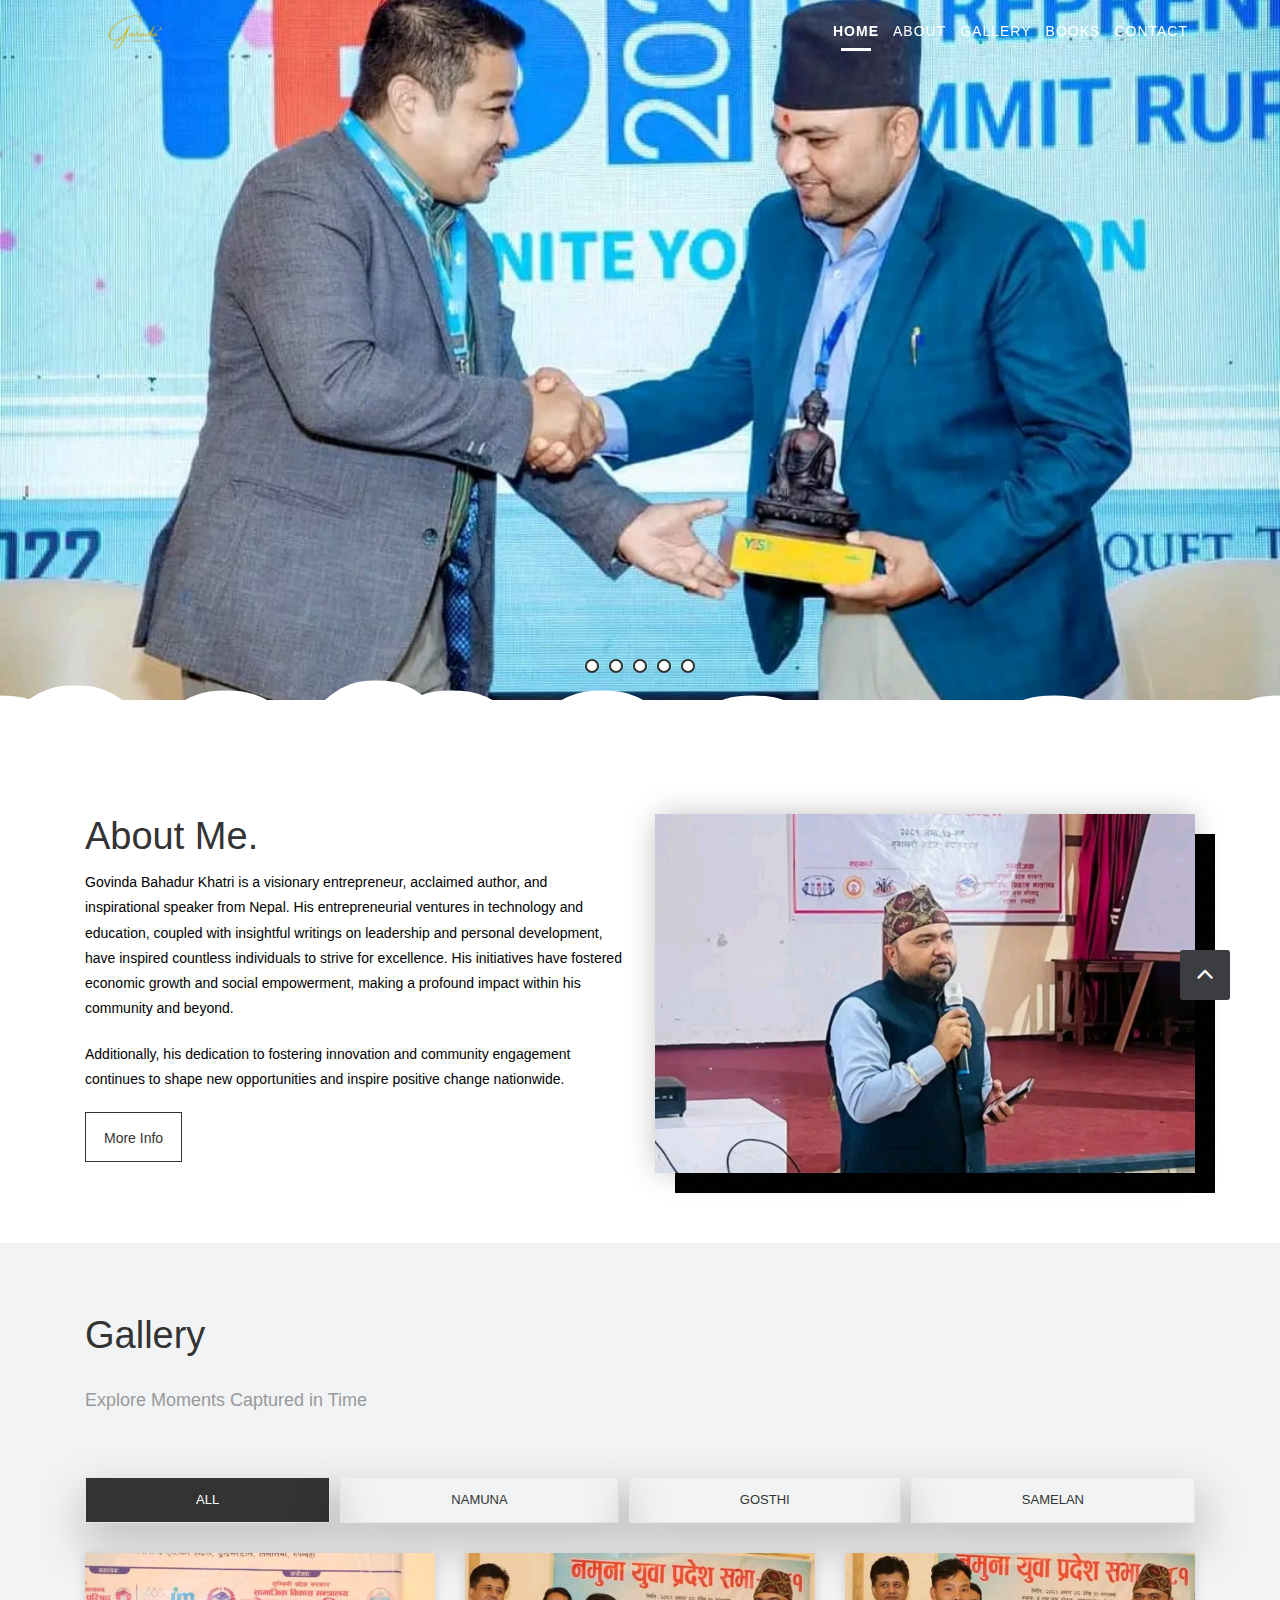
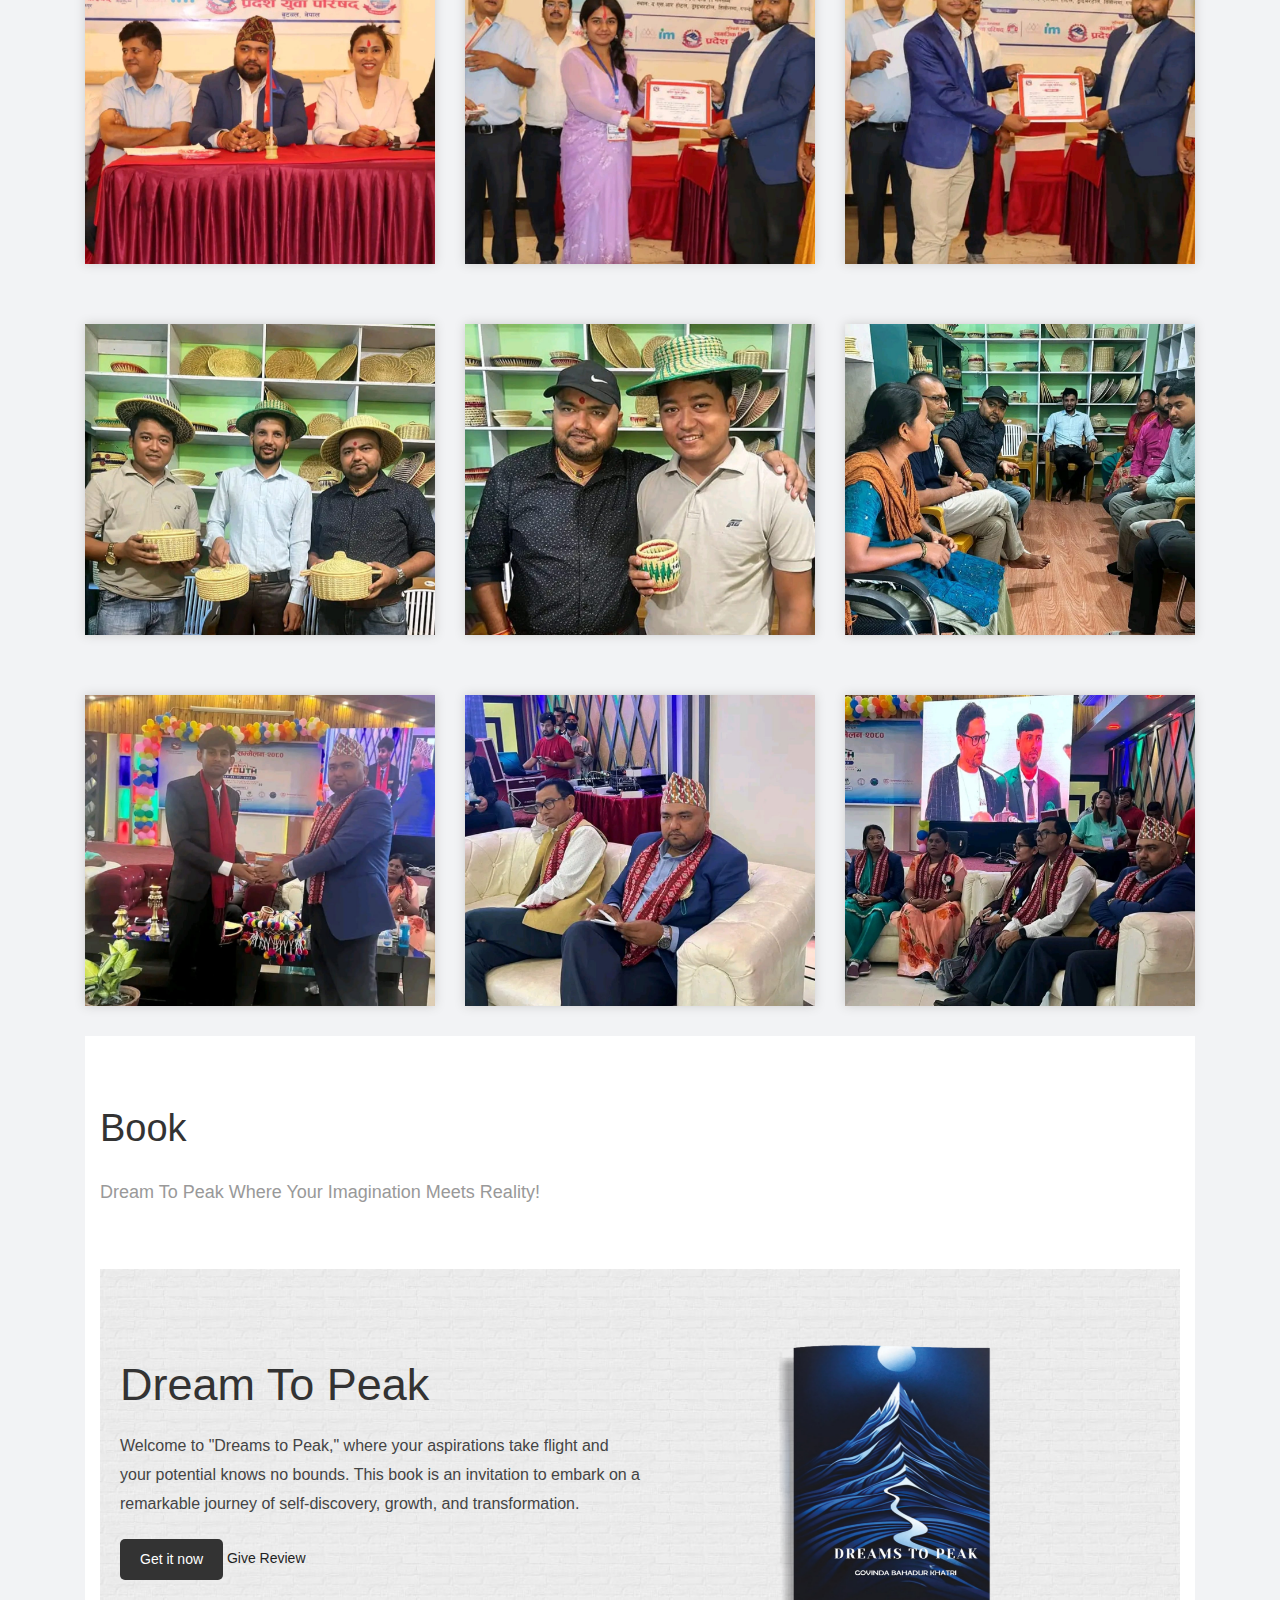
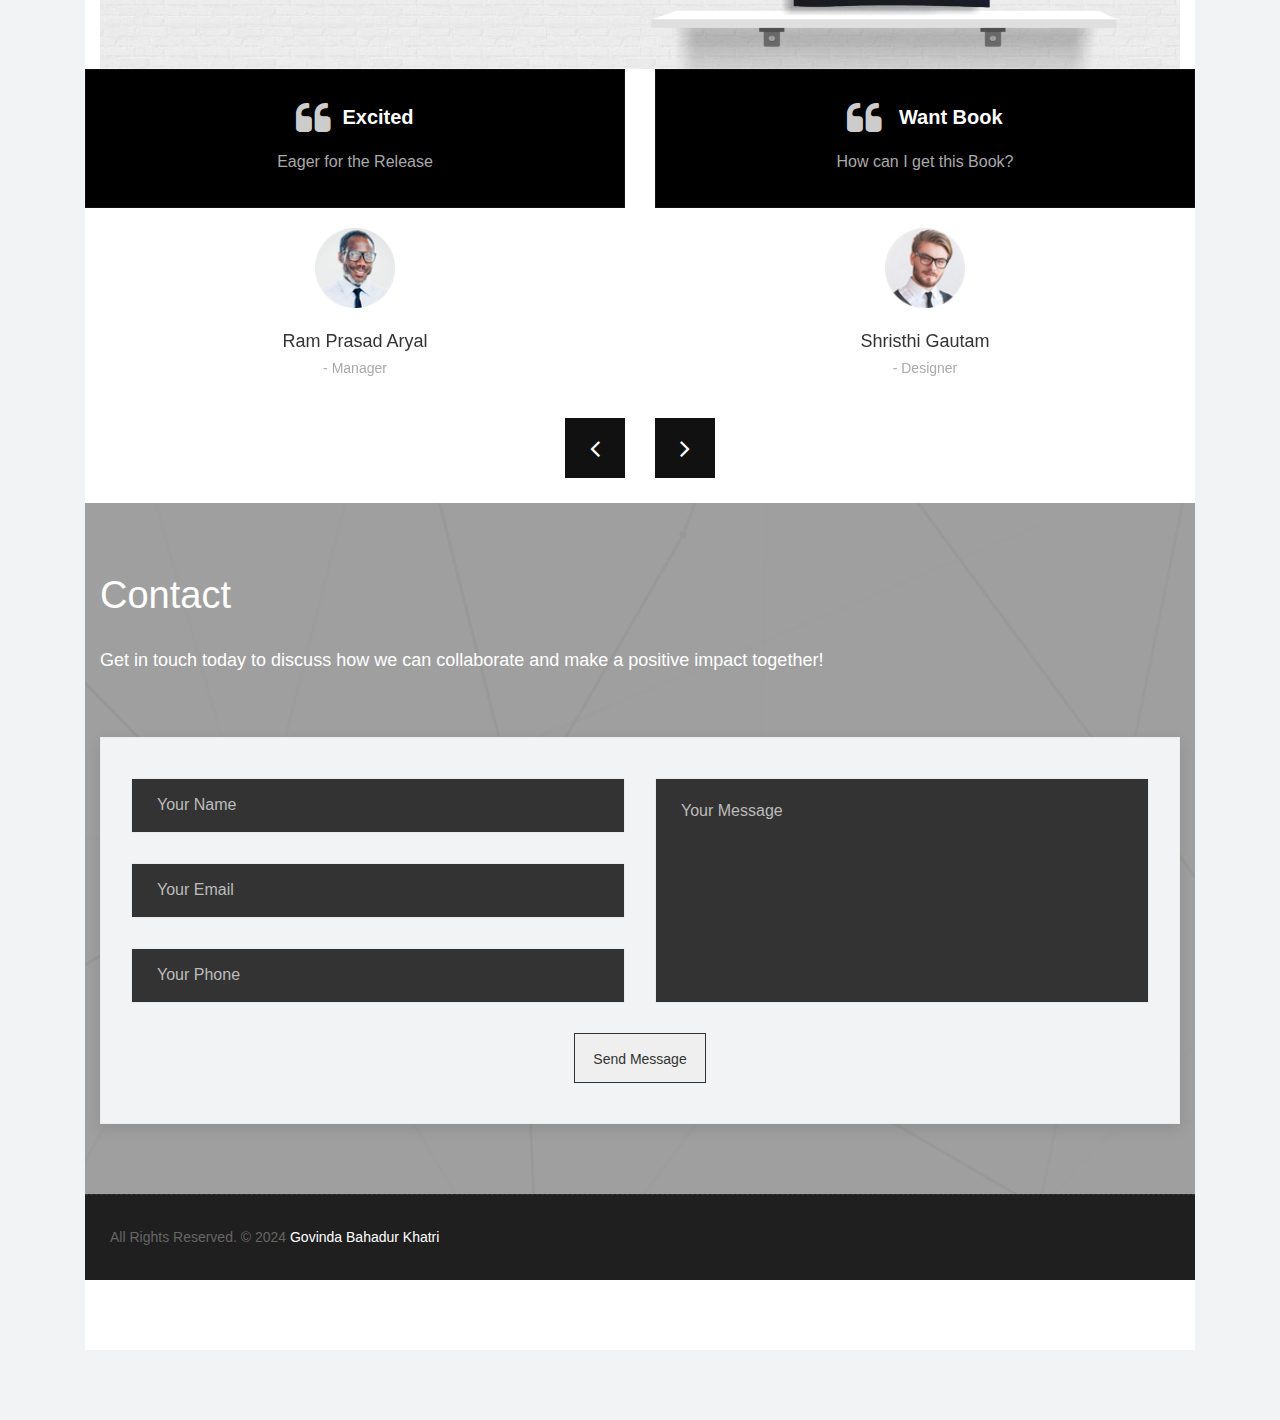
==== index.html @ 16c44d6a "." ====
<!DOCTYPE html>
<html lang="en">

    <!-- Basic -->
    <meta charset="utf-8">
    <meta http-equiv="X-UA-Compatible" content="IE=edge">   
   
    <!-- Mobile Metas -->
    <meta name="viewport" content="width=device-width, minimum-scale=1.0, maximum-scale=1.0, user-scalable=no">
 
     <!-- Site Metas -->
    <title>Govinda Bahadur Khatri</title>  
    <meta name="author" content="Govinda Bahadur Khatri">
<meta name="description" content="Govinda Bahadur Khatri is a visionary entrepreneur, acclaimed author, and inspirational speaker from Nepal. His entrepreneurial ventures and insightful writings on leadership and personal development have inspired countless individuals to strive for excellence and fostered economic growth and social empowerment in his community.">
<meta name="keywords" content="Govinda Bahadur Khatri, entrepreneur, author, speaker, Nepal, leadership, personal development">

    <!-- Site Icons -->
    <link rel="shortcut icon" href="images/favicon.png" type="image/x-icon" />
    <link rel="apple-touch-icon" href="images/apple-touch-icon.png">

    <!-- Bootstrap CSS -->
    <link rel="stylesheet" href="css/bootstrap.min.css">
    <!-- Site CSS -->
    <link rel="stylesheet" href="style.css">
    <!-- Responsive CSS -->
    <link rel="stylesheet" href="css/responsive.css">
    <!-- Custom CSS -->
    <link rel="stylesheet" href="css/custom.css">
	<script src="js/modernizr.js"></script> 

    <!--[if lt IE 9]>
      <script src="https://oss.maxcdn.com/libs/html5shiv/3.7.0/html5shiv.js"></script>
      <script src="https://oss.maxcdn.com/libs/respond.js/1.4.2/respond.min.js"></script>
    <![endif]-->

</head>
<body id="page-top" class="politics_version">

    <!-- LOADER -->
    <div id="preloader">
        <div id="main-ld">
			<div id="loader"></div>  
		</div>
    </div><!-- end loader -->
    <!-- END LOADER -->
	
    <!-- Navigation -->
    <nav class="navbar navbar-expand-lg navbar-dark fixed-top" id="mainNav">
      <div class="container">
        <a class="navbar-brand js-scroll-trigger" href="#page-top">
			<img class="img-fluid" src="images/logo.png" alt="" />
		</a>
        <button class="navbar-toggler navbar-toggler-right" type="button" data-toggle="collapse" data-target="#navbarResponsive" aria-controls="navbarResponsive" aria-expanded="false" aria-label="Toggle navigation">
          Menu
          <i class="fa fa-bars"></i>
        </button>
        <div class="collapse navbar-collapse" id="navbarResponsive">
          <ul class="navbar-nav text-uppercase ml-auto">
            <li class="nav-item">
              <a class="nav-link js-scroll-trigger active" href="#home">Home</a>
            </li>
            <li class="nav-item">
              <a class="nav-link js-scroll-trigger" href="#about">About</a>
            </li>
            <li class="nav-item">
              <a class="nav-link js-scroll-trigger" href="#portfolio">Gallery</a>
            </li>
            <li class="nav-item">
              <a class="nav-link js-scroll-trigger" href="#testimonials">Books</a>
            </li>
	<li class="nav-item">
              <a class="nav-link js-scroll-trigger" href="#contact">Contact</a>
            </li>
          </ul>
        </div>
      </div>
    </nav>
	
	<section id="home" 
<div class="slider slider-1">
        <div class="slides slides-1">
            <input type="radio" name="radio-btn-1" id="radio1" checked>
            <input type="radio" name="radio-btn-1" id="radio2">
            <input type="radio" name="radio-btn-1" id="radio3">
            <input type="radio" name="radio-btn-1" id="radio4">
            <input type="radio" name="radio-btn-1" id="radio5">
            
            <div class="slide slide-1">
                <img src="1.jpg" alt="Image 1" width="1904" height="700">
            </div>
            <div class="slide slide-2">
                <img src="2.jpg" alt="Image 2" width="1904" height="700">
            </div>
            <div class="slide slide-3">
                <img src="3.jpg" alt="Image 3" width="1904" height="700">
            </div>
            <div class="slide slide-4">
                <img src="4.jpg" alt="Image 4" width="1904" height="700">
            </div>
            <div class="slide slide-5">
                <img src="5.jpg" alt="Image 5" width="1904" height="700">
            </div>
        </div>

        <div class="navigation-manual navigation-1">
            <label for="radio1" class="manual-btn btn-1"></label>
            <label for="radio2" class="manual-btn btn-2"></label>
            <label for="radio3" class="manual-btn btn-3"></label>
            <label for="radio4" class="manual-btn btn-4"></label>
            <label for="radio5" class="manual-btn btn-5"></label>
        </div>
    </div>

	</section>

	<svg id="clouds" class="hidden-xs" xmlns="http://www.w3.org/2000/svg" version="1.1" width="100%" height="100" viewBox="0 0 85 100" preserveAspectRatio="none">
        <path d="M-5 100 Q 0 20 5 100 Z
            M0 100 Q 5 0 10 100
            M5 100 Q 10 30 15 100
            M10 100 Q 15 10 20 100
            M15 100 Q 20 30 25 100
            M20 100 Q 25 -10 30 100
            M25 100 Q 30 10 35 100
            M30 100 Q 35 30 40 100
            M35 100 Q 40 10 45 100
            M40 100 Q 45 50 50 100
            M45 100 Q 50 20 55 100
            M50 100 Q 55 40 60 100
            M55 100 Q 60 60 65 100
            M60 100 Q 65 50 70 100
            M65 100 Q 70 20 75 100
            M70 100 Q 75 45 80 100
            M75 100 Q 80 30 85 100
            M80 100 Q 85 20 90 100
            M85 100 Q 90 50 95 100
            M90 100 Q 95 25 100 100
            M95 100 Q 100 15 105 100 Z">
        </path>
    </svg>

    <div id="about" class="section wb">
        <div class="container">
            <div class="row">
                <div class="col-md-6">
                    <div class="message-box">                        
                        <h2>About Me.</h2>
                        <p> Govinda Bahadur Khatri is a visionary entrepreneur, acclaimed author, and inspirational speaker from Nepal. His entrepreneurial ventures in technology and education, coupled with insightful writings on leadership and personal development, have inspired countless individuals to strive for excellence. His initiatives have fostered economic growth and social empowerment, making a profound impact within his community and beyond.
 </p>
						<p>Additionally, his dedication to fostering innovation and community engagement continues to shape new opportunities and inspire positive change nationwide.</p>

                        <a href="#" class="sim-btn btn-hover-new" data-text="More Info"><span>More Info</span></a>
                    </div><!-- end messagebox -->
                </div><!-- end col -->

                <div class="col-md-6">
                    <div class="right-box-pro wow fadeIn">
                        <img src="uploads/about_04.jpg" alt="" class="img-fluid img-rounded">
                    </div><!-- end media -->
                </div><!-- end col -->
            </div><!-- end row -->
        </div><!-- end container -->
    </div><!-- end section -->

	
  	
	<div id="portfolio" class="section lb">
		<div class="container">
			<div class="section-title text-left">
                <h3>Gallery</h3>
                <p>Explore Moments Captured in Time</p>
            </div><!-- end title -->
			
			<div class="gallery-menu row">
    <div class="col-md-12">
        <div class="button-group filter-button-group text-left">
    <button class="active" data-filter="*">All</button>
    <button data-filter=".gal_a">Namuna</button>
    <button data-filter=".gal_b">Gosthi</button>
    <button data-filter=".gal_c">Samelan</button>
</div>

    </div>
</div>

<div class="gallery-list row">
    <!-- Web Development Category -->
    <div class="col-md-4 col-sm-6 gallery-grid gal_a">
        <div class="gallery-single fix">
            <img src="uploads/gallery_img-01.jpg" class="img-fluid" alt="Image 1">
            <div class="img-overlay">
                <a href="uploads/gallery_img-01.jpg" data-rel="prettyPhoto[gal]" class="hoverbutton global-radius"><i class="fa fa-picture-o"></i></a>
            </div>
        </div>
    </div>
    <div class="col-md-4 col-sm-6 gallery-grid gal_a">
        <div class="gallery-single fix">
            <img src="uploads/gallery_img-02.jpg" class="img-fluid" alt="Image 2">
            <div class="img-overlay">
                <a href="uploads/gallery_img-02.jpg" data-rel="prettyPhoto[gal]" class="hoverbutton global-radius"><i class="fa fa-picture-o"></i></a>
            </div>
        </div>
    </div>
    <div class="col-md-4 col-sm-6 gallery-grid gal_a">
        <div class="gallery-single fix">
            <img src="uploads/gallery_img-03.jpg" class="img-fluid" alt="Image 3">
            <div class="img-overlay">
                <a href="uploads/gallery_img-03.jpg" data-rel="prettyPhoto[gal]" class="hoverbutton global-radius"><i class="fa fa-picture-o"></i></a>
            </div>
        </div>
    </div>

    <!-- Creative Design Category -->
    <div class="col-md-4 col-sm-6 gallery-grid gal_b">
        <div class="gallery-single fix">
            <img src="uploads/gallery_img-04.jpg" class="img-fluid" alt="Image 4">
            <div class="img-overlay">
                <a href="uploads/gallery_img-04.jpg" data-rel="prettyPhoto[gal]" class="hoverbutton global-radius"><i class="fa fa-picture-o"></i></a>
            </div>
        </div>
    </div>
    <div class="col-md-4 col-sm-6 gallery-grid gal_b">
        <div class="gallery-single fix">
            <img src="uploads/gallery_img-05.jpg" class="img-fluid" alt="Image 5">
            <div class="img-overlay">
                <a href="uploads/gallery_img-05.jpg" data-rel="prettyPhoto[gal]" class="hoverbutton global-radius"><i class="fa fa-picture-o"></i></a>
            </div>
        </div>
    </div>
    <div class="col-md-4 col-sm-6 gallery-grid gal_b">
        <div class="gallery-single fix">
            <img src="uploads/gallery_img-06.jpg" class="img-fluid" alt="Image 6">
            <div class="img-overlay">
                <a href="uploads/gallery_img-06.jpg" data-rel="prettyPhoto[gal]" class="hoverbutton global-radius"><i class="fa fa-picture-o"></i></a>
            </div>
        </div>
    </div>

    <!-- Graphic Design Category -->
    <div class="col-md-4 col-sm-6 gallery-grid gal_c">
        <div class="gallery-single fix">
            <img src="uploads/gallery_img-07.jpg" class="img-fluid" alt="Image 7">
            <div class="img-overlay">
                <a href="uploads/gallery_img-07.jpg" data-rel="prettyPhoto[gal]" class="hoverbutton global-radius"><i class="fa fa-picture-o"></i></a>
            </div>
        </div>
    </div>
    <div class="col-md-4 col-sm-6 gallery-grid gal_c">
        <div class="gallery-single fix">
            <img src="uploads/gallery_img-08.jpg" class="img-fluid" alt="Image 8">
            <div class="img-overlay">
                <a href="uploads/gallery_img-08.jpg" data-rel="prettyPhoto[gal]" class="hoverbutton global-radius"><i class="fa fa-picture-o"></i></a>
            </div>
        </div>
    </div>
    <div class="col-md-4 col-sm-6 gallery-grid gal_c">
        <div class="gallery-single fix">
            <img src="uploads/gallery_img-09.jpg" class="img-fluid" alt="Image 9">
            <div class="img-overlay">
                <a href="uploads/gallery_img-09.jpg" data-rel="prettyPhoto[gal]" class="hoverbutton global-radius"><i class="fa fa-picture-o"></i></a>
            </div>
        </div>
    </div>
</div>

	
	 <div id="testimonials" class="section wb">
    <div class="container">
        <div class="section-title text-left">
            <h3>Book</h3>
            <p>Dream To Peak Where Your Imagination Meets Reality! </p>
        </div><!-- end title -->
        <div class="book-container">
            <div class="book-details">
                <h3 class="book-title">Dream To Peak</h3>
                <p class="book-subtitle">Welcome to "Dreams to Peak," where your aspirations take flight and your potential knows no bounds. This book is an invitation to embark on a remarkable journey of self-discovery, growth, and transformation.</p>
                <a href="#" class="btn btn-primary">Get it now</a>
                <a href="#" class="review">Give Review </a>
            </div>

           <a href="#" class="book">
                <img class="book-image" src="book.png" alt="">
            </a>
        </div>
    </div>

<div class="row">
    <div class="col-md-12 col-sm-12">
        <div class="testi-carousel owl-carousel owl-theme">
            <div class="testimonial clearfix">
                <div class="desc">
                    <h3><i class="fa fa-quote-left"></i>Excited</h3>
                    <p class="lead">Eager for the Release</p>
                </div>
                <div class="testi-meta">
                    <img src="uploads/t1.png" alt="" class="img-fluid alignleft">
                    <h4>Ram Prasad Aryal <small>- Manager </small></h4>
                </div>
            </div>

            <div class="testimonial clearfix">
                <div class="desc">
                    <h3><i class="fa fa-quote-left"></i> Want Book</h3>
                    <p class="lead">How can I get this Book?</p>
                </div>
                <div class="testi-meta">
                    <img src="uploads/t2.png" alt="" class="img-fluid alignleft">
                    <h4>Shristhi Gautam <small>- Designer</small></h4>
                </div>
            </div>

            <div class="testimonial clearfix">
                <div class="desc">
                    <h3><i class="fa fa-quote-left"></i>Publish Date</h3>
                    <p class="lead">When will this book be published,Sir? </p>
                </div>
                <div class="testi-meta">
                    <img src="uploads/t3.png" alt="" class="img-fluid alignleft">
                    <h4>Dr. Harilal Bhandari <small></small></h4>
                </div>
            </div>

            <div class="testimonial clearfix">
                <div class="desc">
                    <h3><i class="fa fa-quote-left"></i> Excited to Read</h3>
                    <p class="lead">Waiting for release.</p>
                </div>
                <div class="testi-meta">
                    <img src="uploads/t4.png" alt="" class="img-fluid alignleft">
                    <h4>Dr Krishna Pandey <small>- </small></h4>
                </div>
            </div>

            <div class="testimonial clearfix">
                <div class="desc">
                    <h3><i class="fa fa-quote-left"></i> Seems Special</h3>
                    <p class="lead">Book seems to be different.</p>
                </div>
                <div class="testi-meta">
                    <img src="uploads/t5.png" alt="" class="img-fluid alignleft">
                    <h4>Satish Gupta <small>- Designer</small></h4>
                </div>
            </div>

            <div class="testimonial clearfix">
                <div class="desc">
                    <h3><i class="fa fa-quote-left"></i> Eager</h3>
                    <p class="lead">Waiting.</p>
                </div>
                <div class="testi-meta">
                    <img src="uploads/t6.png" alt="" class="img-fluid alignleft">
                    <h4>Barsha Regmi <small></small></h4>
                </div>
            </div>
        </div>
    </div>
</div>

	


    <div id="contact" class="section db">
        <div class="container">
            <div class="section-title text-left">
                <h3>Contact</h3>
                <p>Get in touch today to discuss how we can collaborate and make a positive impact together!</p>
            </div><!-- end title -->

            <div class="row">
                <div class="col-md-12">
                    <div class="contact_form">
                        <div id="message"></div>
                        <form id="contactForm" name="sentMessage" novalidate="novalidate">
							<div class="row">
								<div class="col-md-6">
									<div class="form-group">
										<input class="form-control" id="name" type="text" placeholder="Your Name" required="required" data-validation-required-message="Please enter your name.">
										<p class="help-block text-danger"></p>
									</div>
									<div class="form-group">
										<input class="form-control" id="email" type="email" placeholder="Your Email" required="required" data-validation-required-message="Please enter your email address.">
										<p class="help-block text-danger"></p>
									</div>
									<div class="form-group">
										<input class="form-control" id="phone" type="tel" placeholder="Your Phone" required="required" data-validation-required-message="Please enter your phone number.">
										<p class="help-block text-danger"></p>
									</div>
								</div>
								<div class="col-md-6">
									<div class="form-group">
										<textarea class="form-control" id="message" placeholder="Your Message" required="required" data-validation-required-message="Please enter a message."></textarea>
										<p class="help-block text-danger"></p>
									</div>
								</div>
								<div class="clearfix"></div>
								<div class="col-lg-12 text-center">
									<div id="success"></div>
									<button id="sendMessageButton" class="sim-btn btn-hover-new" data-text="Send Message" type="submit">Send Message</button>
								</div>
							</div>
						</form>
                    </div>
                </div><!-- end col -->
            </div><!-- end row -->
        </div><!-- end container -->
    </div><!-- end section -->

    <div class="copyrights">
        <div class="container">
            <div class="footer-distributed">
                <div class="footer-left">
                                        <p class="footer-company-name">All Rights Reserved. &copy; 2024 <a href="www.govindabahadurkhatri.com.np">Govinda Bahadur Khatri</a>  
					</p>
                </div>
            </div>
        </div><!-- end container -->
    </div><!-- end copyrights -->

    <a href="#" id="scroll-to-top" class="dmtop global-radius"><i class="fa fa-angle-up"></i></a>

    <!-- ALL JS FILES -->
    <script src="js/all.js"></script>
	<!-- Camera Slider -->
	<script src="js/jquery.mobile.customized.min.js"></script>
	<script src="js/jquery.easing.1.3.js"></script> 
	<script src="js/parallaxie.js"></script>
	<script src="js/headline.js"></script>
        <script src="js/script.js"></script>
	<!-- Contact form JavaScript -->
    <script src="js/jqBootstrapValidation.js"></script>
    <script src="js/contact_me.js"></script>
    <!-- ALL PLUGINS -->
    <script src="js/custom.js"></script>
    <script src="js/jquery.vide.js"></script>

</body>
</html>
---- style.css ----
/*------------------------------------------------------------------
    Version: 1.0
-------------------------------------------------------------------*/

/*------------------------------------------------------------------
    IMPORT FONTS
-------------------------------------------------------------------*/

@import url('https://fonts.googleapis.com/css?family=Roboto+Mono:300,400,500,700');

/*------------------------------------------------------------------
    IMPORT FILES
-------------------------------------------------------------------*/

@import url(css/animate.css);
@import url(css/camera.css);
@import url(css/flaticon.css);
@import url(css/prettyPhoto.css);
@import url(css/owl.carousel.css);
@import url(css/font-awesome.min.css);

/*------------------------------------------------------------------
    SKELETON
-------------------------------------------------------------------*/

body {
    color: #999999;
    font-size: 14px;
    font-family: 'Roboto Mono', monospace;
    line-height: 1.80857;
}

* {
    margin: 0;
    padding: 0;
    box-sizing: border-box;
}

html, body {
    height: 100%;
    margin: 0;
    padding: 0;
    font-family: 'Roboto Mono', monospace;
    color: #999999;
    font-size: 14px;
    line-height: 1.80857;
}

a {
    color: #1f1f1f;
    text-decoration: none !important;
    outline: none !important;
    transition: all .3s ease-in-out;
}

h1, h2, h3, h4, h5, h6 {
    letter-spacing: 0;
    font-weight: normal;
    padding: 0 0 10px 0;
    color: #333333;
    margin: 0;
    line-height: 120% !important;
}

h1 { font-size: 24px; }
h2 { font-size: 22px; }
h3 { font-size: 18px; }
h4 { font-size: 16px; }
h5 { font-size: 14px; }
h6 { font-size: 13px; }

.btn-custom {
    margin-top: 20px;
    background-color: transparent !important;
    border: 2px solid #ddd;
    padding: 12px 40px;
    font-size: 16px;
}

.lead {
    font-size: 18px;
    line-height: 30px;
    color: #767676;
    margin: 0;
    padding: 0;
}

/* HEADER */

.navbar-dark{
	
}

.navbar-dark .navbar-nav .nav-link{
	color: #ffffff;
	letter-spacing: 1px;
	font-size: 14px;
	position: relative;
}
.navbar-dark .navbar-nav .nav-link:hover{
	color: #ffffff;
}
.navbar-dark .navbar-nav .nav-link.active{
	font-weight: 600;
}
.navbar-dark .navbar-nav .nav-link::after {
    content: '';
    width: 0;
    height: 3px;
    background: #ffffff;
    position: absolute;
    bottom: 0;
    left: 0;
	right: 0;
	text-align: center;
	margin: 0 auto;
    border-radius: 0px;
    -webkit-transition: all .5s;
    transition: all .5s;
    z-index: -1;
}
.navbar-dark .navbar-nav .nav-link.active::after {
	width: 50%;
}
.navbar-brand img {
    height: 40px;
    align: left;
}



/* SECTIONS */

.cd-headline.clip span {
    display: inline-block;
    padding: .2em 0;
    color: #ffffff;
    font-size: 30px;
}

.cd-headline.clip span b {
    text-transform: uppercase;
}

.cd-headline.clip .cd-words-wrapper {
    overflow: hidden;
    vertical-align: top;
}

.cd-headline.clip .cd-words-wrapper::after {
    content: '';
    position: absolute;
    top: 0;
    right: 0;
    width: 2px;
    height: 100%;
    background-color: #aebcb9;
}

.cd-headline.clip b {
    opacity: 0;
}

.cd-headline.clip b.is-visible {
    opacity: 1;
}

#mainNav.navbar-shrink {
    padding-top: 10px;
    padding-bottom: 10px;
    background-color: #333333;
}

#clouds {
    margin-top: -5%;
    position: relative;
    z-index: 1;
}

#clouds path {
    fill: #ffffff;
    bottom: -10px;
    overflow: hidden;
    stroke: #ffffff;
}

.section {
    display: block;
    position: relative;
    overflow: hidden;
    padding: 70px 0;
}

.noover {
    overflow: visible;
}

.noover .btn-dark {
    border: 0 !important;
}

.nopad {
    padding: 0;
}

.nopadtop {
    padding-top: 0;
}

.section.wb {
    background-color: #ffffff;
}

.section.lb {
    background-color: #f2f3f5;
}

.section.db {
    background-color: #111111;
}

.section.color1 {
    background-color: #448AFF;
}

.first-section {
    display: block;
    position: relative;
    overflow: hidden;
    padding: 16em 0 13em;
}

.first-section h2 {
    color: #ffffff;
    font-size: 68px;
    font-weight: 300;
    text-transform: capitalize;
    display: block;
    margin: 0;
    padding: 0 0 30px;
    position: relative;
}

.first-section .lead {
    font-size: 21px;
    font-weight: 300;
    padding: 0 0 40px;
    margin: 0;
    line-height: inherit;
    color: #ffffff;
}

.macbookright {
    width: 980px;
    position: absolute;
    right: -15%;
    bottom: -6%;
}

.section-title {
    display: block;
    position: relative;
    margin-bottom: 60px;
}

.section-title p {
    color: #999;
    font-weight: 400;
    font-size: 18px;
    line-height: 33px;
    margin: 0;
}

.section-title h3 {
    font-size: 38px;
    font-weight: 500;
    line-height: 62px;
    margin: 0 0 25px;
    padding: 0;
    text-transform: none;
}

.section.colorsection p,
.section.colorsection h3,
.section.db h3 {
    color: #ffffff;
}



.btn-hover-new{
	color: #333333;
	-webkit-transition: all 0.5s;
	-moz-transition: all 0.5s;
	-o-transition: all 0.5s;
	transition: all 0.5s;
	position: relative;
	border: 1px solid #333333;
	overflow: hidden;
	padding: 0px 18px;
	display: inline-block;
}

.sim-btn{
	line-height: 50px;
	height: 50px;
	text-align: center;
	margin-right: auto;
	margin-left: auto;
	margin-top: 0px;
	cursor: pointer;
}

.btn-hover-new::after {
    content: attr(data-text);
    position: absolute;
    width: 100%;
    height: 100%;
    top: 0;
    left: 0;
    opacity: 0;
    -webkit-transform: translate(-30%, 0);
    transform: translate(-30%, 0);
    -webkit-transition: all 0.3s;
    -moz-transition: all 0.3s;
    -o-transition: all 0.3s;
    transition: all 0.3s;
}

.btn-hover-new span {
    -webkit-transition: all 0.3s;
    -moz-transition: all 0.3s;
    -o-transition: all 0.3s;
    transition: all 0.3s;
}

.btn-hover-new:hover{
	color: #ffffff;
	background-color: #333333;
}
.btn-hover-new:hover > span {
    opacity: 0;
    -webkit-transform: translate(0px,40px);
    transform: translate(0px,40px);
}
.btn-hover-new:hover::after {
    opacity: 1;
    -webkit-transform: translate(0, 0);
    transform: translate(0, 0);
}




.right-box-pro{
	position: relative;
	-webkit-box-shadow: 0px 0px 30px -4px rgba(0, 0, 0, 0.3);
	box-shadow: 0px 0px 30px -4px rgba(0, 0, 0, 0.3);
}
.right-box-pro img{
	position: relative;
	z-index: 2;
}
.right-box-pro::before {
    content: "";
    background: url(images/country-quilt-dark.png);
    width: 100%;
    height: 100%;
    position: absolute;
    bottom: -20px;
    right: -20px;
    z-index: 0;
}






/*------------------------------------------------------------------
    PORTFOLIO
-------------------------------------------------------------------*/

.item-h2,
.item-h1 {
    height: 100% !important;
    height: auto !important;
}

.isotope-item {
    z-index: 2;
    padding: 0;
}

.isotope-hidden.isotope-item {
    pointer-events: none;
    z-index: 1;
}

.isotope,
.isotope .isotope-item {
    
    -webkit-transition-duration: 0.8s;
    -moz-transition-duration: 0.8s;
    transition-duration: 0.8s;
}

.isotope {
    -webkit-transition-property: height, width;
    -moz-transition-property: height, width;
    transition-property: height, width;
}

.isotope .isotope-item {
    -webkit-transition-property: -webkit-transform, opacity;
    -moz-transition-property: -moz-transform, opacity;
    transition-property: transform, opacity;
}

.portfolio-filter ul {
    padding: 0;
    z-index: 2;
    display: block;
    position: relative;
    margin: 0;
}

.portfolio-filter ul li {
    border-radius: 0;
    display: inline-block;
    margin: 0 5px 0 0;
    text-decoration: none;
    text-transform: uppercase;
    vertical-align: middle;
}

.portfolio-filter ul li:last-child:after {
    content: "";
}

.portfolio-filter ul li .btn-dark {
    box-shadow: none;
    background-color: transparent;
    border: 1px solid #e6e7e6 !important;
    color: #1f1f1f;
    font-weight: 400;
    font-size: 13px;
    padding: 10px 30px;
}

.da-thumbs {
    list-style: none;
    position: relative;
    padding: 0;
}

.da-thumbs .pitem {
    margin: 0;
    padding: 15px;
    position: relative;
}

.da-thumbs .pitem a,
.da-thumbs .pitem a img {
    display: block;
    position: relative;
}

.da-thumbs .pitem a {
    overflow: hidden;
}

.da-thumbs .pitem a div {
    position: absolute;
    background-color: rgba(0, 0, 0, 0.8);
    width: 100%;
    height: 100%;
}

.da-thumbs .pitem a div h3 {
    display: block;
    color: #ffffff;
    font-size: 20px;
    padding: 30px 15px;
    text-transform: capitalize;
    font-weight: normal;
}

.da-thumbs .pitem a div h3 small {
    display: block;
    color: #ffffff;
    margin-top: 5px;
    font-size: 13px;
    font-weight: 300;
}

.da-thumbs .pitem a div i {
    background-color: #1f1f1f;
    position: absolute;
    color: #ffffff !important;
    bottom: 0;
    font-size: 15px;
    z-index: 12;
    right: 0;
    width: 40px;
    height: 40px;
    line-height: 40px;
    text-align: center;
}


/*------------------------------------------------------------------
    TESTIMONIALS
-------------------------------------------------------------------*/

.logos img {
    margin: auto;
    display: block;
    text-align: center;
    width: 100%;
    opacity: 0.3;
}

.logos img:hover {
    opacity: 0.5;
}

.desc h3 i {
    color: #cccccc;
    font-size: 37px;
    vertical-align: middle;
    margin-right: 12px;
}

.desc {
    padding: 30px;
    position: relative;
    background: #000;
    border: 1px solid #111111;
}

.testi-meta {
    display: block;
    margin-top: 20px;
}

.testimonial h4 {
    font-size: 18px;
    color: #333333;
    padding: 13px 0 0;
}

.testimonial img {
    max-width: 55px;
}

.testimonial small {
    margin-top: 7px;
    font-size: 16px;
    display: block;
}

.testimonial {
    background-color: transparent;
}

.testimonial h3 {
    padding: 0 0 10px;
    font-size: 20px;
    font-weight: 600;
	color: #ffffff;
}

.testimonial small,
.testimonial .lead {
    background-color: transparent;
    color: #aaa;
    display: block;
    font-size: 16px;
    font-style: normal;
    line-height: 30px;
    margin: 0;
    padding: 0;
    position: relative;
}

.testimonial p:after {
    display: none;
}
.testi-carousel .testimonial {
    text-align: center;
    margin-bottom: 30px;
}

.testi-carousel .testi-meta {
    display: flex;
    flex-direction: column;
    align-items: center;
    justify-content: center;
    margin-top: 20px;
}

.testi-carousel .testi-meta img {
    max-width: 80px;
    margin-bottom: 10px;
}

.testi-carousel .testi-meta h4 {
    font-size: 18px;
    margin-bottom: 5px;
}

.testi-carousel .testi-meta small {
    font-size: 14px;
    display: block;
}


/*------------------------------------------------------------------
    ICON BOXES
-------------------------------------------------------------------*/

.icon-wrapper {
    position: relative;
    cursor: pointer;
    display: block;
    z-index: 1;
}

.icon-wrapper i {
    width: 75px;
    height: 75px;
    text-align: center;
    line-height: 75px;
    font-size: 28px;
    background-color: #f2f3f5;
    color: #1f1f1f;
    margin-top: 0;
}

.small-icons.icon-wrapper:hover i,
.small-icons.icon-wrapper:hover i:hover,
.small-icons.icon-wrapper i {
    width: auto !important;
    height: auto !important;
    line-height: 1 !important;
    padding: 0 !important;
    color: #e3e3e3 !important;
    background-color: transparent !important;
    background: none !important;
    margin-right: 10px !important;
    vertical-align: middle;
    font-size: 24px !important;
}

.small-icons.icon-wrapper h3 {
    font-size: 18px;
    padding-bottom: 5px;
}

.small-icons.icon-wrapper p {
    padding: 0;
    margin: 0;
}

.icon-wrapper h3 {
    font-size: 21px;
    padding: 0 0 15px;
    margin: 0;
}

.icon-wrapper p {
    margin-bottom: 0;
    padding-left: 95px;
}

.icon-wrapper p small {
    display: block;
    color: #999;
    margin-top: 10px;
    text-transform: none;
    font-weight: 600;
    font-size: 16px;
}

.icon-wrapper p small:after {
    content: "\f105";
    font-family: FontAwesome;
    margin-left: 5px;
    font-size: 11px;
}


/*------------------------------------------------------------------
    MESSAGE BOXES
-------------------------------------------------------------------*/

.event_dit{
	margin-top: 20px;
}
.event_dit ul {
	float: left;
	width: 100%;
	padding-bottom: 15px;
	margin-bottom: 0px;
	position: relative;
	line-height: 12px;
}
.event_dit ul li{
	float: left;
	position: relative;
}

.event_dit ul li a{
	padding: 0px 5px;
	font-size: 14px;
	line-height: 25px;
	transition: all 0.3s ease-in-out;
	-webkit-transition: all 0.3s ease-in-out;
	-moz-transition: all 0.3s ease-in-out;
	-o-transition: all 0.3s ease-in-out;
	-moz-transition: all 0.3s ease-in-out;
}

.event_dit ul li a:hover{
	color: #333333;
}


.participate-wrap figure{
	overflow: hidden;
	position: relative;
}
.participate-wrap figure::before{
	background-color: #333333;
	content: "";
	position: absolute;
	border-radius: 100%;
	top: 0px;
	left: 0px;
	right: 0px;
	bottom: 0px;
	margin: auto;
	width: 0px;
	height: 0px;
	opacity: 0.7;
	transition: all 0.3s ease-in-out;
	-webkit-transition: all 0.3s ease-in-out;
	-moz-transition: all 0.3s ease-in-out;
	-o-transition: all 0.3s ease-in-out;
	-moz-transition: all 0.3s ease-in-out;
}

.participate-wrap figure figcaption{
	position: absolute;
	width: 100%;
	top: 0px;
	text-align: center;
	margin-top: -20px;
	opacity: 0;
	transition: all 0.3s ease-in-out;
	-webkit-transition: all 0.3s ease-in-out;
	-moz-transition: all 0.3s ease-in-out;
	-o-transition: all 0.3s ease-in-out;
	-moz-transition: all 0.3s ease-in-out;
}

.participate-wrap figure figcaption .global-radius{
	background: #ffffff;
	width: 38px;
	height: 38px;
	display: inline-block;
	text-align: center;
	line-height: 38px;
}

.participate-wrap:hover figure::before{
	width: 100%;
	height: 100%;
	border-radius: 0px;
}

.participate-wrap:hover figure figcaption {
	top: 50%;
	opacity: 1;
}

.service-widget h3 a,
.section.wb .service-widget h3,
.section.lb .service-widget h3 {
    color: #1f1f1f;
}

.service-widget p {
    margin-bottom: 0;
    padding-bottom: 0;
}

.message-box h4 {
    text-transform: uppercase;
    padding: 0;
    margin: 0 0 5px;
    font-weight: 600;
    letter-spacing: 0.5px;
    font-size: 15px;
    color: #999;
}

.message-box h2 {
    font-size: 38px;
    font-weight: 300;
    padding: 0 0 10px;
    margin: 0;
    line-height: 62px;
    margin-top: 0;
    text-transform: none;
}

.message-box p {
    margin-bottom: 20px;
}

.message-box .lead {
    padding-top: 10px;
	font-size: 16px;
	font-style: italic;
	color: #999;
	padding-bottom: 10px;
	padding-left: 15px;
}

.post-media {
    position: relative;
}

.post-media img {
    width: 100%;
}

.post-media_pp{
	overflow: hidden;
	position: relative;
}

.service-widget{
	margin-bottom: 30px;
}

.hover-up{
	background: #076799;
}



hr.hr1 {
    position: relative;
    margin: 60px 0;
    border: 1px dashed #f2f3f5;
}

hr.hr2 {
    position: relative;
    margin: 17px 0;
    border: 1px dashed #f2f3f5;
}

hr.hr3 {
    position: relative;
    margin: 25px 0 30px 0;
    border: 1px dashed #f2f3f5;
}

hr.invis {
    border-color: transparent;
}

hr.invis1 {
    margin: 10px 0;
    border-color: transparent;
}

.section.parallax hr.hr1 {
    border-color: rgba(255, 255, 255, 0.1);
}

.sep1 {
    display: block;
    position: absolute;
    content: '';
    width: 40px;
    height: 40px;
    bottom: -20px;
    left: 50%;
    margin-left: -14px;
    background-color: #1f1f1f;
    -ms-transform: rotate(45deg);
    -webkit-transform: rotate(45deg);
    transform: rotate(45deg);
    z-index: 1;
}

.sep2 {
    display: block;
    position: absolute;
    content: '';
    width: 40px;
    height: 40px;
    top: -20px;
    left: 50%;
    margin-left: -14px;
    background-color: #1f1f1f;
    -ms-transform: rotate(45deg);
    -webkit-transform: rotate(45deg);
    transform: rotate(45deg);
    z-index: 1;
}


/* Divider Styles */

.divider-wrapper {
    width: 100%;
    box-shadow: 0 5px 14px rgba(0, 0, 0, 0.1);
    height: 540px;
    margin: 0 auto;
    position: relative;
}

.divider-wrapper:hover {
    cursor: none;
}

.divider-bar {
    position: absolute;
    width: 10px;
    left: 50%;
    top: -10px;
    bottom: -15px;
}

.code-wrapper {
    border: 1px solid #ffffff;
    display: block;
    overflow: hidden;
    width: 100%;
    height: 100%;
    position: relative;
    background: url("uploads/code.jpg") no-repeat;
}

.design-wrapper {
    overflow: hidden;
    position: absolute;
    top: 0;
    left: 0;
    right: 0;
    bottom: 0;
    -webkit-transform: translateX(50%);
    transform: translateX(50%);
}

.design-image {
    display: block;
    width: 100%;
    height: 100%;
    position: relative;
    -webkit-transform: translateX(-50%);
    transform: translateX(-50%);
    background: url("uploads/design.jpg") no-repeat;
}

.button-group {
    display: flex;
    flex-wrap: wrap;
    gap: 10px; /* Adds space between buttons */
}

.button-group button {
    border: 1px solid #e6e7e6 !important;
    background-color: transparent;
    color: #333333;
    font-weight: 400;
    font-size: 13px;
    padding: 10px 30px;
    text-transform: uppercase;
    cursor: pointer;
    flex: 1 1 auto; /* Allow buttons to grow and shrink */
    transition: background-color 0.3s, color 0.3s, box-shadow 0.3s; /* Smooth transitions */
    box-shadow: 2px 20px 45px 5px rgba(0,0,0,.2); /* Box shadow */
}

.button-group button.active {
    background-color: #333333;
    color: #ffffff;
}

.button-group button:hover {
    background-color: #333333;
    color: #ffffff;
    box-shadow: 2px 20px 45px 5px rgba(0,0,0,.2); /* Adjusted box shadow on hover */
}

@media (max-width: 768px) {
    .button-group {
        flex-direction: row;
        justify-content: center; /* Center align buttons */
        gap: 5px; /* Reduce gap for mobile */
    }

    .button-group button {
        flex: 1 1 45%; /* Make buttons take up about half the container width */
        text-align: center;
        padding: 10px; /* Adjust padding for better fit on mobile */
    }
}
.gallery-single{
	margin: 30px 15px;;
}

.gallery-single {
	position: relative;
	overflow: hidden;
	-webkit-box-shadow: 0 0 10px #ccc;
	box-shadow: 0 0 10px #ccc;
}

.gallery-list .img-overlay {
    position: absolute;
    top: 10px;
    left: 10px;
    right: 10px;
    bottom: 10px;
    background: rgba(51, 51, 51, 0.80);
    color: #35424C;
    opacity: 0;
    -webkit-transition: all .5s;
    transition: all .5s;
    z-index: 2;
    -webkit-transform: translateY(10px);
    transform: translateY(10px);
}

.gallery-list .gallery-single:hover .img-overlay {
    opacity: 1;
    -webkit-transform: translateY(0);
    transform: translateY(0);
}

.gallery-list .gallery-single:hover .img-overlay .hoverbutton{
	opacity: 1;
	top: 50%;
}


.post-box .date{
	display: inline-block;
	position: absolute;
	top: 15px;
	right: 15px;
	background: #333333;
	color: #fff;
	padding: 10px 15px;
	text-align: center;
}

.post-thumb{
	position: relative;
}

.post-box{
	-webkit-box-shadow: 0px 5px 35px 0px rgba(148, 146, 245, 0.15);
	box-shadow: 0px 5px 35px 0px rgba(148, 146, 245, 0.15);
	background: #ffffff;
}

.post-box:hover .post-thumb::before{
	opacity: .6;
	-webkit-transform: translateY(0);
	transform: translateY(0);
}


.post-box .post-thumb::before{
	content: "";
	position: absolute;
	top: 0;
	right: 0;
	bottom: 0;
	left: 0;
	background-color: rgba(51, 51, 51, 0.80);
	opacity: 0;
	-webkit-transition: all .5s;
	transition: all .5s;
	-webkit-transform: translateY(10px);
	transform: translateY(10px);
}

.post-info{
	padding: 0px 15px 40px 15px;
	background: #ffffff;
	text-align: left;
	margin-top: 40px;
}

.post-info p{
	margin: 0px;
}

.post-info h4{
	font-size: 20px;
	font-weight: 700;
}

.post-info ul{
	display: block;
	text-align: center;
	margin-bottom: 15px;
}
.post-info ul li{
	display: inline-block;
	text-align: center;
}


/*------------------------------------------------------------------
    FEATURES
-------------------------------------------------------------------*/

.customwidget h1 {
    font-size: 44px;
    color: #ffffff;
    padding: 15px 0 25px;
    margin: 0;
    line-height: 1 !important;
    font-weight: 300;
}

.customwidget ul {
    padding: 0;
    display: block;
    margin-bottom: 30px;
}

.customwidget li i {
    margin-right: 5px;
}

.customwidget li {
    color: #ffffff;
    margin-right: 10px;
}

.image-center img {
    position: relative;
    margin: 0 0 -208px;
    z-index: 10;
    padding-right: 30px;
    text-align: center;
}

.customwidget p {
    font-style: italic;
    font-size: 18px;
    padding: 0 0 10px;
}

.img-center img {
    width: 100%;
    box-shadow: 0 5px 14px rgba(0, 0, 0, 0.1);
}

.img-center {
    margin: auto;
}

#features li p {
    margin-bottom: 0;
    padding-bottom: 0;
}

#features li {
    display: table;
    width: 100%;
    margin: 35px 0;
    cursor: pointer;
}

.features-left,
.features-right {
    padding: 0 10px;
}

.features-right li:last-child,
.features-left li:last-child {
    margin-bottom: 0px;
    padding-bottom: 0 !important;
}

.features-right li i,
.features-left li i {
    width: 68px;
    height: 68px;
    line-height: 68px;
    display: table;
    border-radius: 50%;
    font-size: 26px;
    background-color: #f2f3f5;
    margin: 0 auto 22px;
    position: relative;
    text-align: center;
    z-index: 55;
    transition: .4s;
    padding: 0;
}

#features i img {
    display: table;
    margin: 0 auto;
}

.features-left li i:before,
.features-right li i:before {
    text-align: center;
}

.features-right li i .ico-current,
.features-left li i .ico-current {
    opacity: 1;
    transition: .4s;
    visibility: visible;
}

.features-right li i .ico-hover,
.features-left li i .ico-hover {
    opacity: 0;
    transition: .4s;
    visibility: hidden;
    top: 19px;
}

.features-right li:hover .ico-current,
.features-left li:hover .ico-current {
    opacity: 0;
    transition: .4s;
    visibility: hidden;
}

.features-right li:hover .ico-hover,
.features-left li:hover .ico-hover {
    opacity: 1;
    transition: .4s;
    visibility: visible;
}

.features-right i {
    float: left;
}

.fr-inner {
    margin-left: 90px;
}

.features-left i {
    float: right;
}

.fl-inner {
    text-align: right;
    margin-right: 90px;
}

#features h4 {
    text-transform: capitalize;
    margin: 0;
    font-size: 19px;
}


/*------------------------------------------------------------------
    CONTACT
-------------------------------------------------------------------*/

.bootstrap-select {
    width: 100% \0;
    /*IE9 and below*/
}

.bootstrap-select > .dropdown-toggle {
    width: 100%;
    padding-right: 25px;
}

.has-error .bootstrap-select .dropdown-toggle,
.error .bootstrap-select .dropdown-toggle {
    border-color: #b94a48;
}

.bootstrap-select.fit-width {
    width: auto !important;
}

.bootstrap-select:not([class*="col-"]):not([class*="form-control"]):not(.input-group-btn) {
    width: 100%;
}

.bootstrap-select .dropdown-toggle:focus {
    outline: thin dotted #333333 !important;
    outline: 5px auto -webkit-focus-ring-color !important;
    outline-offset: -2px;
}

.bootstrap-select.form-control {
    margin-bottom: 0;
    padding: 0;
    border: none;
}

.bootstrap-select.form-control:not([class*="col-"]) {
    width: 100%;
}

.bootstrap-select.form-control.input-group-btn {
    z-index: auto;
}

.bootstrap-select.btn-group:not(.input-group-btn),
.bootstrap-select.btn-group[class*="col-"] {
    float: none;
    display: inline-block;
    margin-left: 0;
}

.bootstrap-select.btn-group.dropdown-menu-right,
.bootstrap-select.btn-group[class*="col-"].dropdown-menu-right,
.row .bootstrap-select.btn-group[class*="col-"].dropdown-menu-right {
    float: right;
}

.form-inline .bootstrap-select.btn-group,
.form-horizontal .bootstrap-select.btn-group,
.form-group .bootstrap-select.btn-group {
    margin-bottom: 0;
}

.form-group-lg .bootstrap-select.btn-group.form-control,
.form-group-sm .bootstrap-select.btn-group.form-control {
    padding: 0;
}

.form-inline .bootstrap-select.btn-group .form-control {
    width: 100%;
}

.bootstrap-select.btn-group.disabled,
.bootstrap-select.btn-group > .disabled {
    cursor: not-allowed;
}

.bootstrap-select.btn-group.disabled:focus,
.bootstrap-select.btn-group > .disabled:focus {
    outline: none !important;
}

.bootstrap-select.btn-group .dropdown-toggle .filter-option {
    display: inline-block;
    overflow: hidden;
    width: 100%;
    text-align: left;
}

.bootstrap-select.btn-group .dropdown-toggle .fa-angle-down {
    position: absolute;
    top: 30% !important;
    right: -5px;
    vertical-align: middle;
}

.bootstrap-select.btn-group[class*="col-"] .dropdown-toggle {
    width: 100%;
}

.bootstrap-select.btn-group .dropdown-menu {
    border: 1px solid #ededed;
    box-shadow: none;
    box-sizing: border-box;
    min-width: 100%;
    padding: 20px 10px;
    z-index: 1035;
}

.dropdown-menu > li > a {
    background-color: transparent !important;
    color: #bcbcbc !important;
    font-size: 15px;
    padding: 10px 20px;
}

.bootstrap-select.btn-group .dropdown-menu.inner {
    position: static;
    float: none;
    border: 0;
    padding: 0;
    margin: 0;
    border-radius: 0;
    -webkit-box-shadow: none;
    box-shadow: none;
}

.bootstrap-select.btn-group .dropdown-menu li {
    position: relative;
}

.bootstrap-select.btn-group .dropdown-menu li.active small {
    color: #fff;
}

.bootstrap-select.btn-group .dropdown-menu li.disabled a {
    cursor: not-allowed;
}

.bootstrap-select.btn-group .dropdown-menu li a {
    cursor: pointer;
}

.bootstrap-select.btn-group .dropdown-menu li a.opt {
    position: relative;
    padding-left: 2.25em;
}

.bootstrap-select.btn-group .dropdown-menu li a span.check-mark {
    display: none;
}

.bootstrap-select.btn-group .dropdown-menu li a span.text {
    display: inline-block;
}

.bootstrap-select.btn-group .dropdown-menu li small {
    padding-left: 0.5em;
}

.bootstrap-select.btn-group .dropdown-menu .notify {
    position: absolute;
    bottom: 5px;
    width: 96%;
    margin: 0 2%;
    min-height: 26px;
    padding: 3px 5px;
    background: #f5f5f5;
    border: 1px solid #e3e3e3;
    -webkit-box-shadow: inset 0 1px 1px rgba(0, 0, 0, 0.05);
    box-shadow: inset 0 1px 1px rgba(0, 0, 0, 0.05);
    pointer-events: none;
    opacity: 0.9;
    -webkit-box-sizing: border-box;
    -moz-box-sizing: border-box;
    box-sizing: border-box;
}

.bootstrap-select.btn-group .no-results {
    padding: 3px;
    background: #f5f5f5;
    margin: 0 5px;
    white-space: nowrap;
}

.bootstrap-select.btn-group.fit-width .dropdown-toggle .filter-option {
    position: static;
}

.bootstrap-select.btn-group.fit-width .dropdown-toggle .caret {
    position: static;
    top: auto;
    margin-top: 4px;
}

.bootstrap-select.btn-group.show-tick .dropdown-menu li.selected a span.check-mark {
    position: absolute;
    display: inline-block;
    right: 15px;
    margin-top: 5px;
}

.bootstrap-select.btn-group.show-tick .dropdown-menu li a span.text {
    margin-right: 34px;
}

.bootstrap-select.show-menu-arrow.open > .dropdown-toggle {
    z-index: 1036;
}

.bootstrap-select.show-menu-arrow .dropdown-toggle:before {
    content: '';
    border-left: 7px solid transparent;
    border-right: 7px solid transparent;
    border-bottom: 7px solid rgba(204, 204, 204, 0.2);
    position: absolute;
    bottom: -4px;
    left: 9px;
    display: none;
}

.bootstrap-select.show-menu-arrow .dropdown-toggle:after {
    content: '';
    border-left: 6px solid transparent;
    border-right: 6px solid transparent;
    border-bottom: 6px solid white;
    position: absolute;
    bottom: -4px;
    left: 10px;
    display: none;
}

.bootstrap-select.show-menu-arrow.dropup .dropdown-toggle:before {
    bottom: auto;
    top: -3px;
    border-top: 7px solid rgba(204, 204, 204, 0.2);
    border-bottom: 0;
}

.bootstrap-select.show-menu-arrow.dropup .dropdown-toggle:after {
    bottom: auto;
    top: -3px;
    border-top: 6px solid white;
    border-bottom: 0;
}

.bootstrap-select.show-menu-arrow.pull-right .dropdown-toggle:before {
    right: 12px;
    left: auto;
}

.bootstrap-select.show-menu-arrow.pull-right .dropdown-toggle:after {
    right: 13px;
    left: auto;
}

.bootstrap-select.show-menu-arrow.open > .dropdown-toggle:before,
.bootstrap-select.show-menu-arrow.open > .dropdown-toggle:after {
    display: block;
}

.bs-searchbox,
.bs-actionsbox,
.bs-donebutton {
    padding: 4px 8px;
}

.bs-actionsbox {
    float: left;
    width: 100%;
    -webkit-box-sizing: border-box;
    -moz-box-sizing: border-box;
    box-sizing: border-box;
}

.bs-actionsbox .btn-group button {
    width: 50%;
}

.bs-donebutton {
    float: left;
    width: 100%;
    -webkit-box-sizing: border-box;
    -moz-box-sizing: border-box;
    box-sizing: border-box;
}

.bs-donebutton .btn-group button {
    width: 100%;
}

.bs-searchbox + .bs-actionsbox {
    padding: 0 8px 4px;
}

.bs-searchbox .form-control {
    margin-bottom: 0;
    width: 100%;
}

select.bs-select-hidden,
select.selectpicker {
    display: none !important;
}

select.mobile-device {
    position: absolute !important;
    top: 0;
    left: 0;
    display: block !important;
    width: 100%;
    height: 100% !important;
    opacity: 0;
}


/*# sourceMappingURL=bootstrap-select.css.map */

.bootstrap-select > .btn {
    background: rgba(0, 0, 0, 0) none repeat scroll 0 0;
    font-size: 15px;
    height: 33px;
    box-shadow: none !important;
    border: 0 !important;
    padding: 0;
    width: 100%;
    color: #bcbcbc !important;
}

.contact_form {
    border: 1px solid #ededed;
    box-shadow: 0 5px 14px rgba(0, 0, 0, 0.1);
    background-color: #f2f3f5;
    padding: 40px 30px;
}

.contact_form .form-control {
    background-color: #333333;
    margin-bottom: 30px;
    border: 1px solid #ebebeb;
    box-sizing: border-box;
    color: #bcbcbc;
    font-size: 16px;
    outline: 0 none;
    padding: 10px 25px;
    height: 55px;
    resize: none;
    box-shadow: none !important;
    width: 100%;
	border-radius: 0px;
}

.contact_form textarea {
    color: #bcbcbc;
    padding: 20px 25px !important;
    height: 160px !important;
}

.contact_form .form-control::-webkit-input-placeholder {
    color: #bcbcbc;
}

.contact_form .form-control::-moz-placeholder {
    opacity: 1;
    color: #bcbcbc;
}

.contact_form .form-control::-ms-input-placeholder {
    color: #bcbcbc;
}

#contact {
    background: url(images/bg.png) no-repeat center center #333333;
}


#contact .section-title p{
	color: #ffffff;
}

.contact_form textarea.form-control{
	min-height: 225px;
}

.form-group{
	position: relative;
}

.help-block{
	position: absolute;
	top: 100%;
	left: 0px;
}
/*------------------------------------------------------------------
    FOOTER
-------------------------------------------------------------------*/

.cac {
    background-color: #232323;
    -webkit-transition: all .3s ease-in-out;
    -moz-transition: all .3s ease-in-out;
    -ms-transition: all .3s ease-in-out;
    -o-transition: all .3s ease-in-out;
    transition: all .3s ease-in-out;
}

.cac:hover a h3 {
    color: #fff !important;
}

.cac a h3 {
    color: #999;
}

.cac h3 {
    padding: 60px 0;
    margin: 0;
    font-weight: 400;
    font-size: 20px;
    text-transform: capitalize;
    line-height: !important;
}

.footer {
    padding: 90px 0 80px !important;
    color: #999;
    background-color: #1f1f1f;
}

.footer .widget-title {
    position: relative;
    display: block;
    margin-bottom: 30px;
}

.footer .widget-title small {
    color: #999;
    display: block;
    padding: 0 58px;
    text-transform: uppercase;
}

.footer .widget-title h3 {
    color: #fff;
    font-weight: 300;
    font-size: 21px;
    padding: 0;
    margin: 0;
    line-height: 1 !important;
}

.footer-links {
    list-style: none;
    padding: 0;
}

.footer-links a {
    color: #999;
}

.footer-links a:hover,
.footer a:hover {
    color: #333333 !important;
}

.footer-links li {
    margin-bottom: 10px;
    display: block;
    width: 100%;
    border-bottom: 1px dashed rgba(255, 255, 255, 0.1);
    padding-bottom: 10px;
}

.twitter-widget li {
    margin-bottom: 0;
    border: 0 !important;
}

.twitter-widget li i {
    border-right: 0 !important;
    margin-right: 0;
}

.footer-links li:last-child {
    margin-bottom: 0;
    padding-bottom: 0;
    border: 0;
}

.footer-links i {
    display: inline-block;
    width: 25px;
    margin-right: 10px;
    border-right: 1px dashed rgba(255, 255, 255, 0.1);
}

.copyrights {
    border-top: 1px dashed rgba(255, 255, 255, 0.1);
    background-color: #1f1f1f;
    box-sizing: border-box;
    width: 100%;
    text-align: left;
    padding: 30px 0px;
    overflow: hidden;
}


/* Footer left */

.footer-distributed .footer-left {
    float: left;
}

.footer-distributed .footer-links {
    margin: 0 0 10px;
    text-transform: uppercase;
    padding: 0;
}

.footer-distributed .footer-links a {
    display: inline-block;
    line-height: 1.8;
    margin: 0 10px 0 10px;
    text-decoration: none;
}

.footer-distributed .footer-company-name {
    font-weight: 300;
    margin: 0 10px;
    color: #666;
    padding: 0;
}




.footer-distributed .footer-right {
    float: right;
}




.footer-distributed form {
    position: relative;
}

.footer-distributed form input {
    display: block;
    border-radius: 3px;
    box-sizing: border-box;
    background-color: #181818;
    border: none;
    font: inherit;
    font-size: 15px;
    font-weight: normal;
    color: #999;
    width: 400px;
    padding: 18px 50px 18px 18px;
}

.footer-distributed form input:focus {
    outline: none;
}




.footer-distributed form input::-webkit-input-placeholder {
    color: #999;
}

.footer-distributed form input::-moz-placeholder {
    opacity: 1;
    color: #999;
}

.footer-distributed form input:-ms-input-placeholder {
    color: #999;
}


.footer-distributed form i {
    width: 18px;
    height: 18px;
    position: absolute;
    top: 16px;
    right: 18px;
    color: #999;
    font-size: 18px;
    margin-top: 6px;
}

.footer-distributed .footer-company-name a{
	color: #ffffff;
}

.footer-distributed .footer-company-name a:hover{
	color: #cccccc;
}

/*------------------------------------------------------------------
    MISC
-------------------------------------------------------------------*/

.dmtop.show {
    bottom: 50px;
}

.progress {
    background-color: #f2f3f5;
    border-radius: 0;
    box-shadow: none;
    height: 5px;
    margin-bottom: 20px;
    overflow: hidden;
}

.skills h3 {
    color: #999999;
    font-size: 15px;
}

.dmtop {
    background-color: #3C3D41;
    z-index: 100;
    width: 50px;
    height: 50px;
    line-height: 47px;
    position: fixed;
    bottom: -100px;
    border-radius: 3px;
    right: 50px;
    text-align: center;
    font-size: 28px;
    color: #ffffff !important;
    cursor: pointer;
    -webkit-transition: all .7s ease-in-out;
    -moz-transition: all .7s ease-in-out;
    -o-transition: all .7s ease-in-out;
    -ms-transition: all .7s ease-in-out;
    transition: all .7s ease-in-out;
}

.icon_wrap {
    background-color: #1f1f1f;
    width: 100px;
    height: 100px;
    display: block;
    line-height: 100px;
    font-size: 34px;
    color: #ffffff;
    margin: 0 auto;
    text-align: center;
    padding: 0 !important;
    border: 0 !important;
}

.stat-wrap h3 {
    font-size: 18px;
    font-weight: 400;
    color: #999 !important;
    margin: 0 !important;
    padding: 0 !important;
    line-height: 1 !important:
}

.stat-wrap p {
    font-size: 38px;
    color: #ffffff;
    margin: 0;
    font-weight: 300;
    padding: 4px 0 0;
    line-height: 1 !important:
}

#preloader {
    width: 100%;
    height: 100%;
    top: 0;
    right: 0;
    bottom: 0;
    left: 0;
    background: #333333;
    z-index: 11000;
    position: fixed;
    display: block
}


#main-ld {
  width: 70px;
  height: 70px;
  overflow: hidden;
  position: absolute;
  top: calc(50% - 17px);
  left: calc(50% - 35px);
}
#loader {
  width: 70px;
  height: 70px;
  border-style: solid;
  border-top-color: #FFF;
  border-right-color: #FFF;
  border-left-color: transparent;
  border-bottom-color: transparent;
  border-radius: 50%;
  box-sizing: border-box;
  animation: rotate 3s ease-in-out infinite;
  transform: rotate(-200deg)
}
@keyframes rotate {
  0% { border-width: 10px; }
  25% { border-width: 3px; }
  50% { 
    transform: rotate(115deg); 
    border-width: 10px;
  }
  75% { border-width: 3px;}
  100% { border-width: 10px;}
}

/*------------------------------------------------------------------
    BUTTONS
-------------------------------------------------------------------*/

.navbar-default .btn-light {
    padding: 0 20px;
    margin-left: 15px;
}

.btn {
    border: 0 !important;
}

.btn-light {
    padding: 10px 40px;
    font-size: 18px;
    border: 2px solid #ffffff !important;
    color: #ffffff;
    background-color: transparent;
}

.btn-dark {
    padding: 13px 40px;
    font-size: 18px;
    border: 1px solid #ececec !important;
    color: #1f1f1f;
    background-color: transparent;
}

.btn-light:hover,
.btn-light:focus {
    border-color: rgba(255, 255, 255, 0.6);
    color: rgba(255, 255, 255, 0.6);
}
* {
    box-sizing: border-box;
}

 body {
            margin: 0;
            font-family: Arial, sans-serif;
            background-color: white;
            color: black;
        }

        .slider {
            width: 100%;
            position: relative;
            overflow: hidden;
        }

        .slides {
            position: relative;
            width: 100%;
            height: 700px;
            max-width: 1904px;
            overflow: hidden;
        }

        .slides input {
            display: none;
        }

        .slide {
            position: absolute;
            width: 100%;
            height: 100%;
            opacity: 0;
            transition: opacity 1s;
        }

        .slide img {
            width: 100%;
            height: 100%;
            object-fit: cover;
        }

        #radio1:checked ~ .slide-1,
        #radio2:checked ~ .slide-2,
        #radio3:checked ~ .slide-3,
        #radio4:checked ~ .slide-4,
        #radio5:checked ~ .slide-5 {
            opacity: 1;
        }

        .navigation-manual {
            position: absolute;
            width: 100%;
            display: flex;
            justify-content: center;
            bottom: 20px;
        }

        .manual-btn {
            border: 2px solid #333333;
            padding: 5px;
            border-radius: 50%;
            cursor: pointer;
            transition: background 0.4s, color 0.4s, border-color 0.4s;
            background: white;
        }

        .manual-btn:not(:last-child) {
            margin-right: 10px;
        }

        .manual-btn:hover {
            background: #333333;
            border-color: #333333;
        }

        @media screen and (max-width: 768px) {
            .slides {
                height: 60vh;
                max-height: 400px;
            }

            .slide img {
                height: 60vh;
                object-fit: cover;
            }
        }

        @media screen and (max-width: 480px) {
            .slides {
                height: 299px;
                margin-top: 60px; 
            }

            .slide img {
                height: 299px;
                object-fit: cover;
            }
        }
    .book-container {
    background-image: url('images/banner-bg.jpg');
    background-size: cover;
    background-position: center;
    width: 100%;
    height: 400px;
    display: flex;
    align-items: center;
    justify-content: space-between;
    padding: 0 20px;
    box-sizing: border-box;
}

.book-details {
    color: #444444;
    font-family: 'Poppins', sans-serif;
    max-width: 50%;
}

.book-title {
    font-size: 45px;
    font-family: 'Poppins', sans-serif;
    margin-bottom: 10px;
}

.book-subtitle {
    font-size: 16px;
    margin-bottom: 20px;
}

.btn-primary {
    background-color: #333333;
    color: #ffffff;
    padding: 10px 20px;
    text-decoration: none;
    border-radius: 5px;
}

.book {
    margin-right: 20px;
}

.book img {
    width: 500px;
    height: 420px;
    display: block;
}

@media (max-width: 1200px) {
    .book-title {
Margin-top:10Px;
        font-size: 40px;
    }
}

@media (max-width: 992px) {
    .book-title {
        font-size: 36px;
    }
}

@media (max-width: 768px) {
    .book-container {
        height: auto;
        min-height: 300px;
        flex-direction: row;
        align-items: center;
        justify-content: center;
    }

    .book {
        margin-right: 0;
        margin-left: 20px;
    }

    .book img {
        width: 100%;
        height: auto;
        max-width: 100%;
        max-height: none;
    }

    .book-details {
        max-width: 60%;
    }

    .book-title {
        font-size: 32px;
    }

    .book-subtitle {
        font-size: 14px;
    }
}

@media (max-width: 576px) {
    .book-title {
        font-size: 28px;
    }

    .book-subtitle {
        font-size: 12px;
    }

    .book-container {
        flex-direction: column;
        align-items: flex-start;
    }

    .book {
        order: 2;
        margin-left: 0;
        margin-top: 20px;
    }

    .book-details {
        order: 1;
        max-width: 100%;
    }
}
---- css/responsive.css ----
/******************************************
    Version: 1.0
/****************************************** */

@media only screen and (min-width: 992px) and (max-width: 1199px) {}
@media (min-width: 768px) and (max-width: 991px) {
	#mainNav {
		background-color: #333333;
	}
	.navbar-dark .navbar-brand{
		width: 55%;
	}
	.navbar-dark .navbar-nav .nav-link::after{
		display: none;
	}
	.navbar-dark .navbar-toggler{
		color: rgba(255,255,255);
		border-color: rgba(255,255,255);
	}
	.heading h1{
		font-size: 28px;
	}
	.heading p{
		font-size: 14px;
	}
	.cd-headline.clip span{
		font-size: 20px;
	}
	.section-title h3{
		font-size: 28px;
	}
	.section-title p{
		font-size: 14px;
	}
	#clouds{
		margin-top: -35%;
	}
	.message-box{
		margin-bottom: 30px;
	}
	.filter-button-group button{
		padding: 12px 27px;
	}
	.filter-button-group{
		text-align: center !important;
	}
	.post-box{
		margin-bottom: 30px;
	}
	.footer-distributed .footer-left{
		text-align: center;
	}
}
@media (max-width: 767px) {
	#mainNav {
		background-color: #333333;
	}
	.navbar-dark .navbar-brand{
		width: 55%;
	}
	.navbar-dark .navbar-nav .nav-link::after{
		display: none;
	}
	.navbar-dark .navbar-toggler{
		color: rgba(255,255,255);
		border-color: rgba(255,255,255);
	}
	.heading h1{
		font-size: 28px;
	}
	.heading p{
		font-size: 14px;
	}
	.cd-headline.clip span{
		font-size: 20px;
	}
	.section-title h3{
		font-size: 28px;
	}
	.section-title p{
		font-size: 14px;
	}
	#clouds{
		margin-top: -35%;
	}
	.message-box{
		margin-bottom: 30px;
	}
	.filter-button-group button{
		padding: 12px 27px;
	}
	.filter-button-group{
		text-align: center !important;
	}
	.post-box{
		margin-bottom: 30px;
	}
	.footer-distributed .footer-left{
		text-align: center;
	}
}
@media only screen and (min-width: 280px) and (max-width: 599px) {
	#mainNav {
		background-color: #333333;
	}
	.navbar-dark .navbar-brand{
		width: 55%;
	}
	.navbar-dark .navbar-nav .nav-link::after{
		display: none;
	}
	.navbar-dark .navbar-toggler{
		color: rgba(255,255,255);
		border-color: rgba(255,255,255);
	}
	.heading h1{
		font-size: 28px;
	}
	.heading p{
		font-size: 14px;
	}
	.cd-headline.clip span{
		font-size: 20px;
	}
	.section-title h3{
		font-size: 28px;
	}
	.section-title p{
		font-size: 14px;
	}
	#clouds{
		margin-top: -35%;
	}
	.message-box{
		margin-bottom: 30px;
	}
	.filter-button-group button{
		padding: 12px 27px;
	}
	.filter-button-group{
		text-align: center !important;
	}
	.post-box{
		margin-bottom: 30px;
	}
	.footer-distributed .footer-left{
		text-align: center;
	}
	
}
---- css/custom.css ----
/** ADD YOUR AWESOME CODES HERE **/
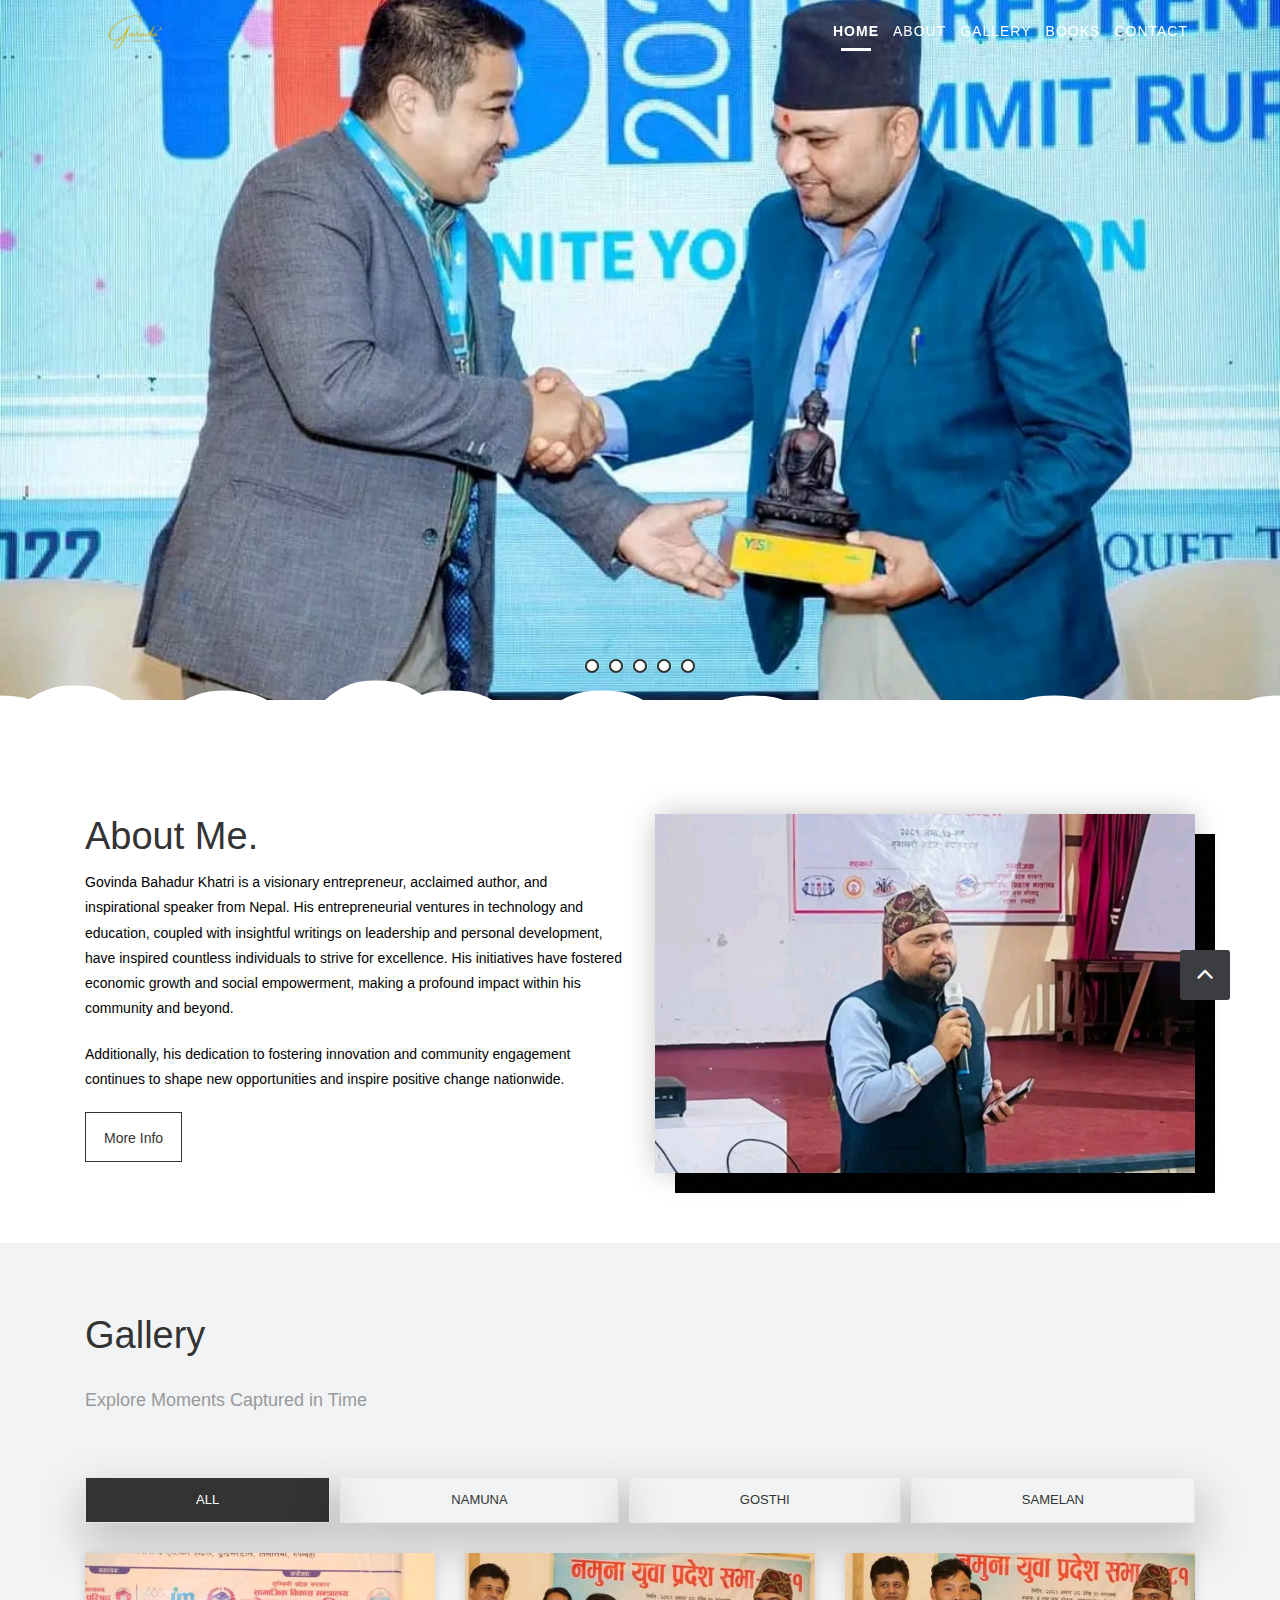
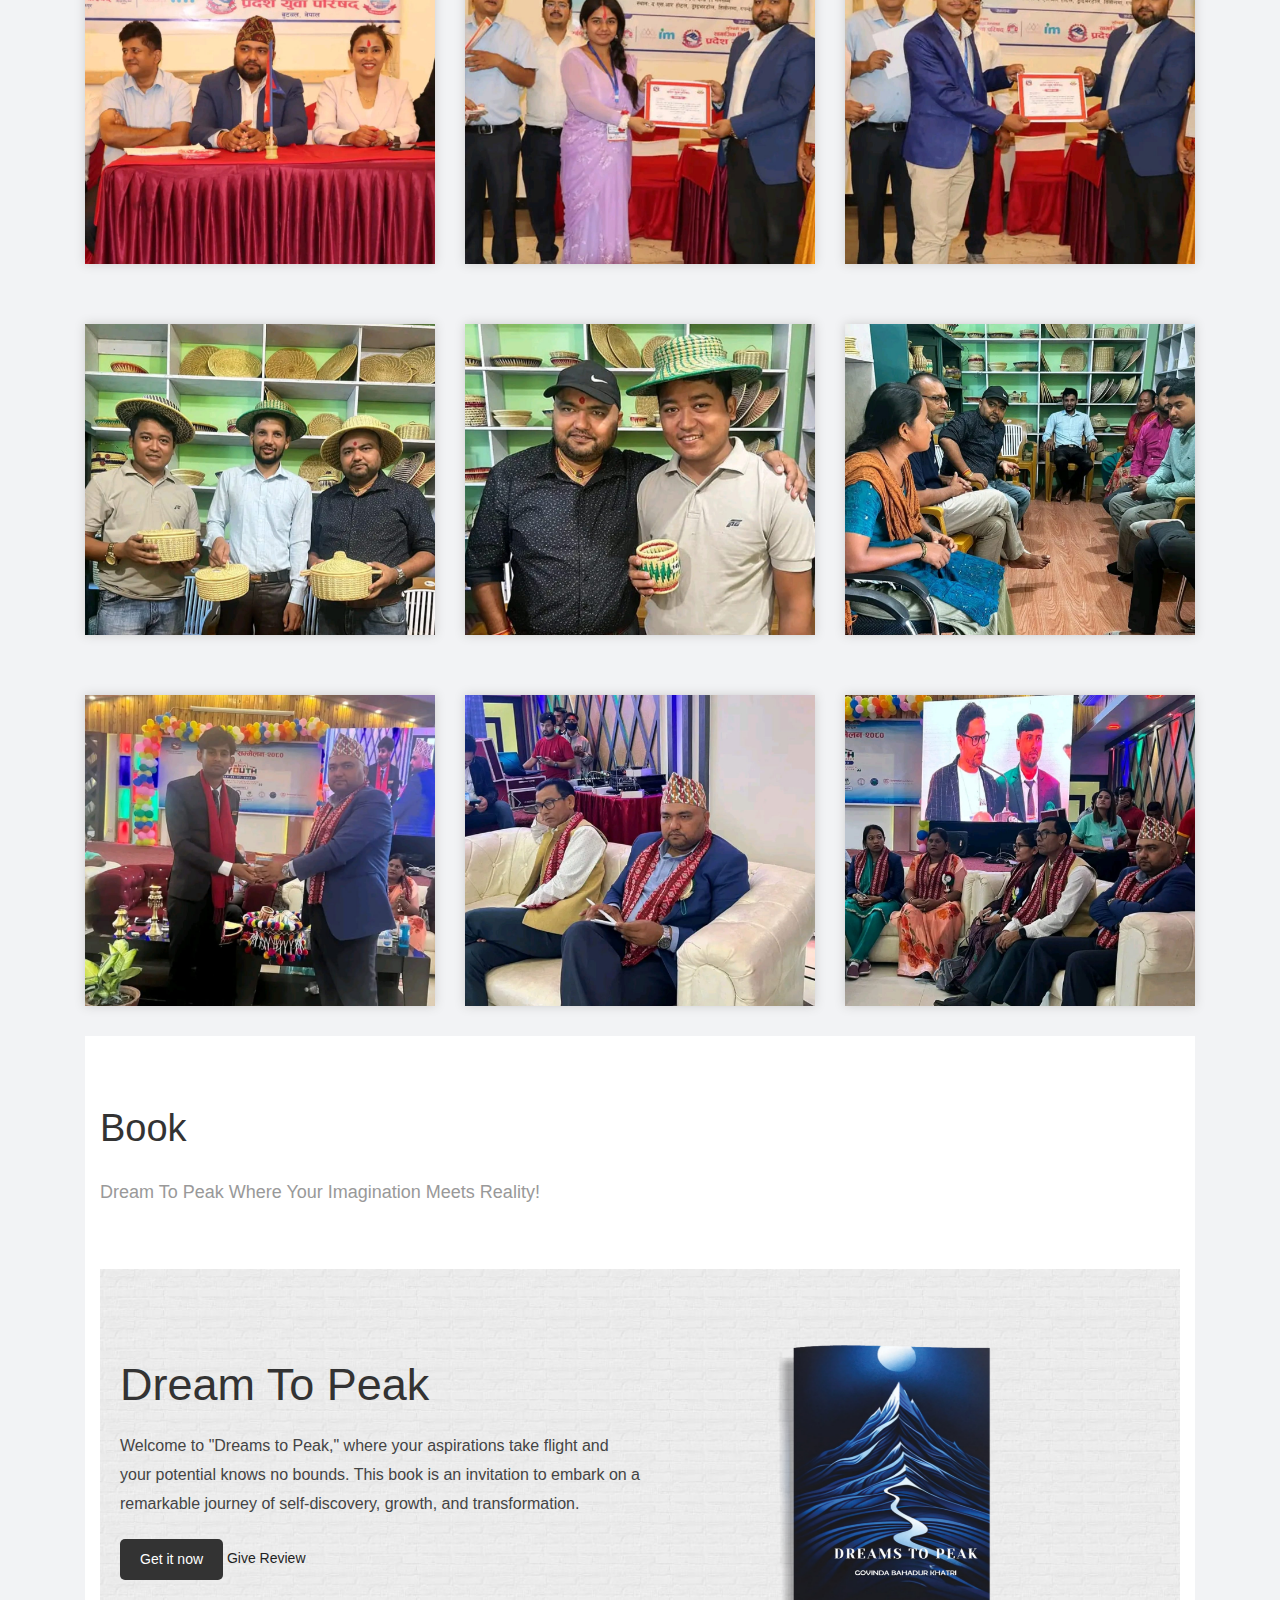
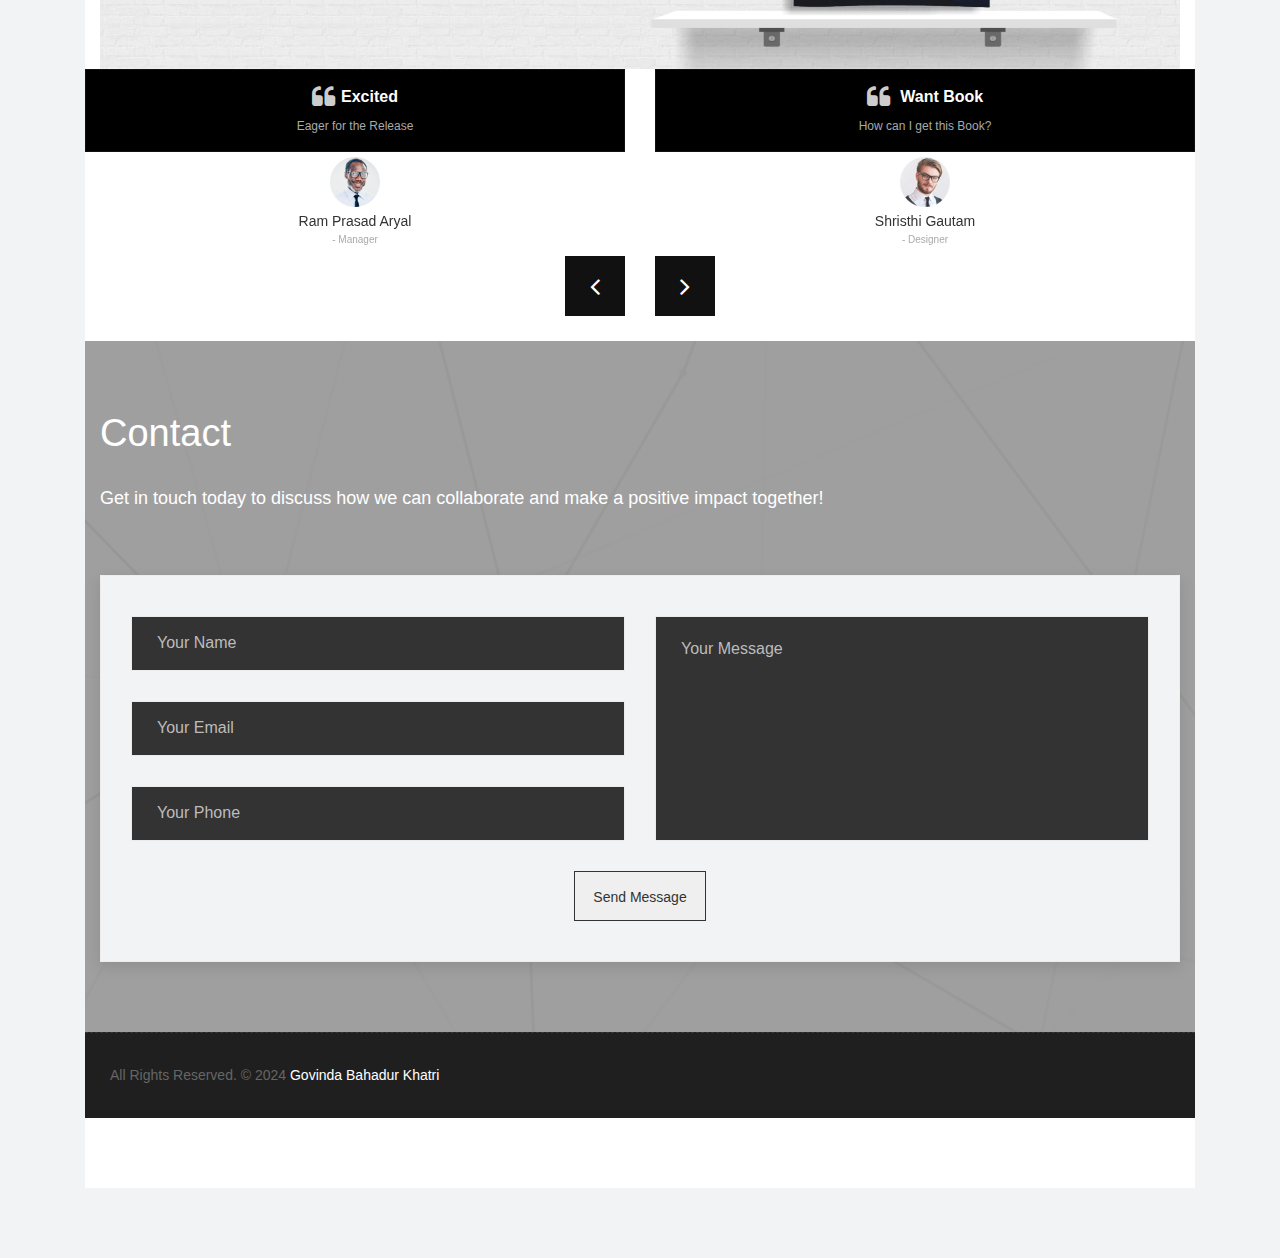
==== commit 8f71fa1d: "." ====
--- a/index.html
+++ b/index.html
@@ -86,19 +86,19 @@
             <input type="radio" name="radio-btn-1" id="radio5">
             
             <div class="slide slide-1">
-                <img src="1.jpg" alt="Image 1" width="1904" height="700">
+                <img src="uploads/1.jpg" alt="Image 1" width="1904" height="700">
             </div>
             <div class="slide slide-2">
-                <img src="2.jpg" alt="Image 2" width="1904" height="700">
+                <img src="uploads/2.jpg" alt="Image 2" width="1904" height="700">
             </div>
             <div class="slide slide-3">
-                <img src="3.jpg" alt="Image 3" width="1904" height="700">
+                <img src="uploads/3.jpg" alt="Image 3" width="1904" height="700">
             </div>
             <div class="slide slide-4">
-                <img src="4.jpg" alt="Image 4" width="1904" height="700">
+                <img src="uploads/4.jpg" alt="Image 4" width="1904" height="700">
             </div>
             <div class="slide slide-5">
-                <img src="5.jpg" alt="Image 5" width="1904" height="700">
+                <img src="uploads/5.jpg" alt="Image 5" width="1904" height="700">
             </div>
         </div>
 
--- a/style.css
+++ b/style.css
@@ -527,13 +527,13 @@
 
 .desc h3 i {
     color: #cccccc;
-    font-size: 37px;
+    font-size: 25px; 
     vertical-align: middle;
-    margin-right: 12px;
+    margin-right: 6px; 
 }
 
 .desc {
-    padding: 30px;
+    padding: 15px; 
     position: relative;
     background: #000;
     border: 1px solid #111111;
@@ -541,22 +541,22 @@
 
 .testi-meta {
     display: block;
-    margin-top: 20px;
+    margin-top: 5px; 
 }
 
 .testimonial h4 {
-    font-size: 18px;
+    font-size: 14px; 
     color: #333333;
-    padding: 13px 0 0;
+    padding: 5px 0 0; 
 }
 
 .testimonial img {
-    max-width: 55px;
+    max-width: 40px; 
 }
 
 .testimonial small {
-    margin-top: 7px;
-    font-size: 16px;
+    margin-top: 3px; 
+    font-size: 12px; 
     display: block;
 }
 
@@ -565,8 +565,8 @@
 }
 
 .testimonial h3 {
-    padding: 0 0 10px;
-    font-size: 20px;
+    padding: 0 0 6px; 
+    font-size: 16px; 
     font-weight: 600;
 	color: #ffffff;
 }
@@ -576,9 +576,9 @@
     background-color: transparent;
     color: #aaa;
     display: block;
-    font-size: 16px;
+    font-size: 12px; 
     font-style: normal;
-    line-height: 30px;
+    line-height: 20px; 
     margin: 0;
     padding: 0;
     position: relative;
@@ -587,9 +587,10 @@
 .testimonial p:after {
     display: none;
 }
+
 .testi-carousel .testimonial {
     text-align: center;
-    margin-bottom: 30px;
+    margin-bottom: 5px; 
 }
 
 .testi-carousel .testi-meta {
@@ -597,25 +598,23 @@
     flex-direction: column;
     align-items: center;
     justify-content: center;
-    margin-top: 20px;
+    margin-top: 5px; 
 }
 
 .testi-carousel .testi-meta img {
-    max-width: 80px;
-    margin-bottom: 10px;
+    max-width: 50px; 
+    margin-bottom: 1px; 
 }
 
 .testi-carousel .testi-meta h4 {
-    font-size: 18px;
-    margin-bottom: 5px;
+    font-size: 14px; 
+    margin-bottom: 1px; 
 }
 
 .testi-carousel .testi-meta small {
-    font-size: 14px;
-    display: block;
-}
-
-
+    font-size: 10px; '
+    display: block;
+}
 /*------------------------------------------------------------------
     ICON BOXES
 -------------------------------------------------------------------*/
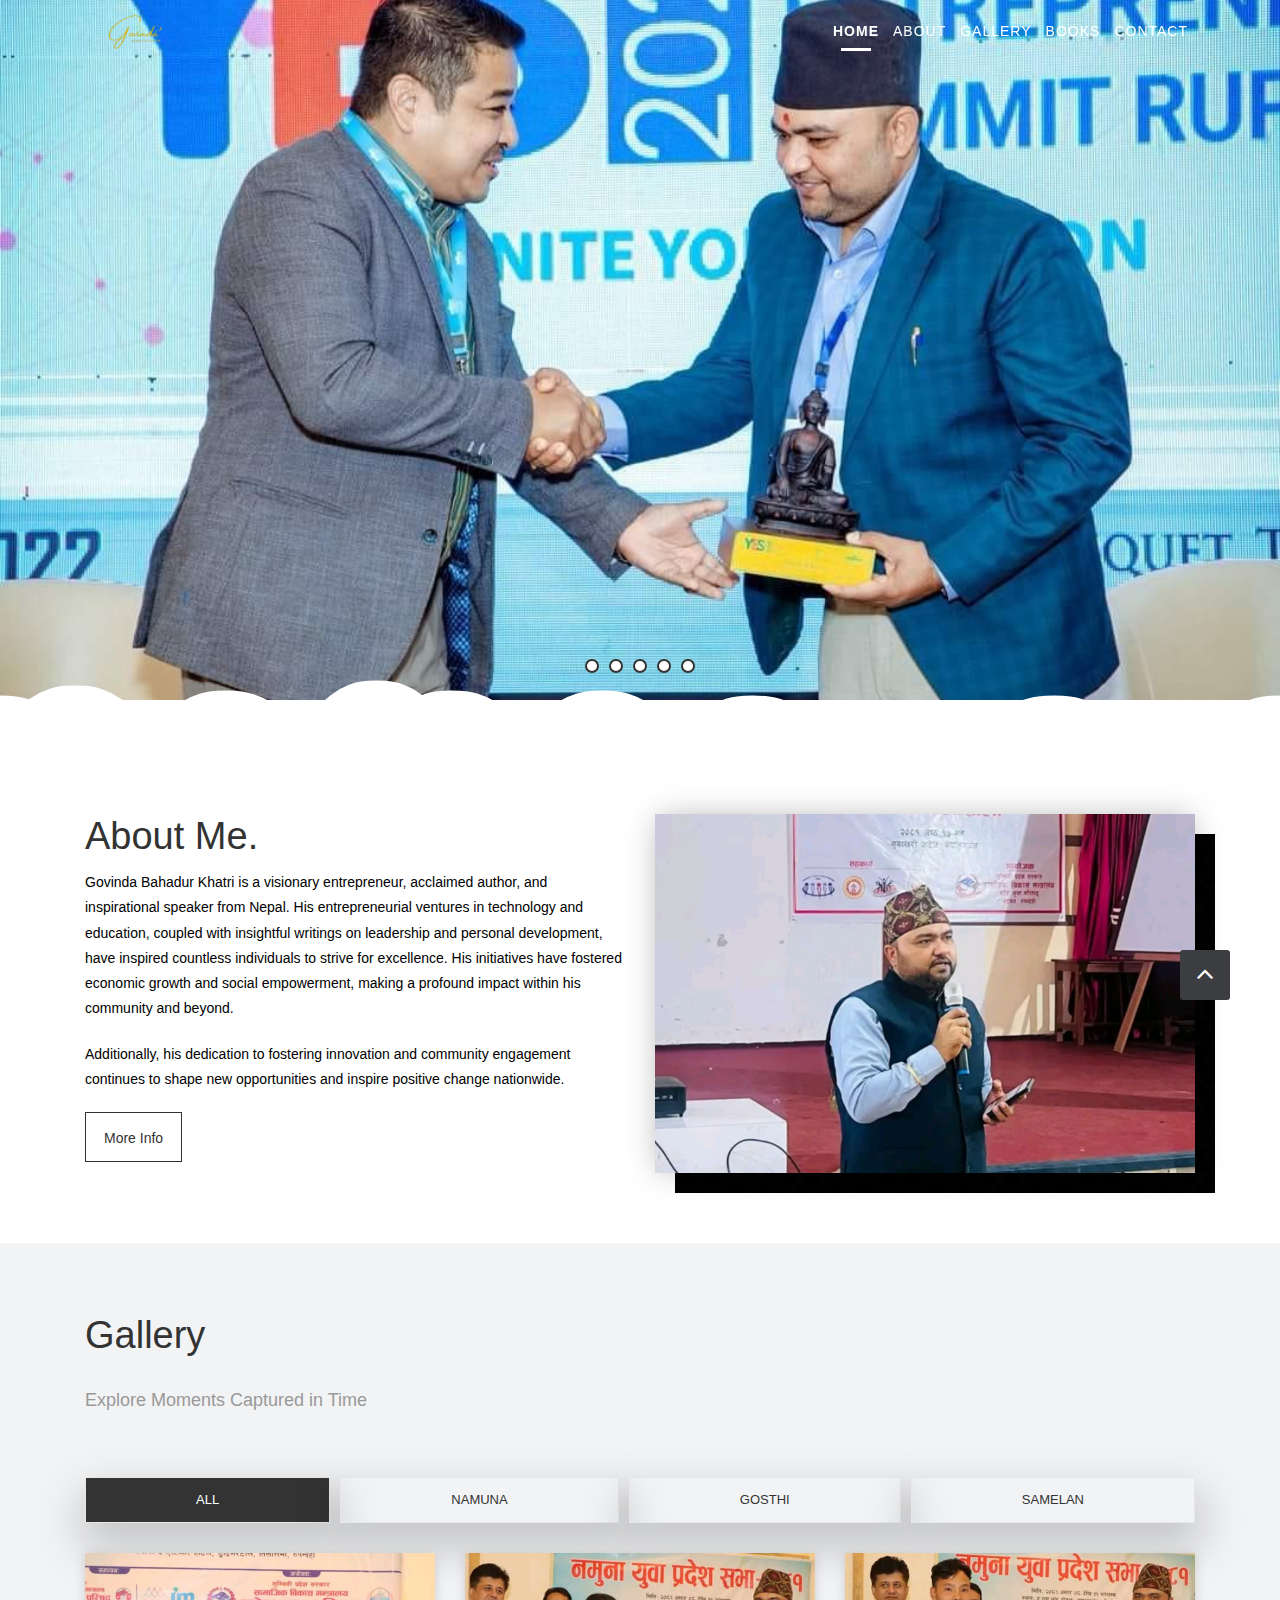
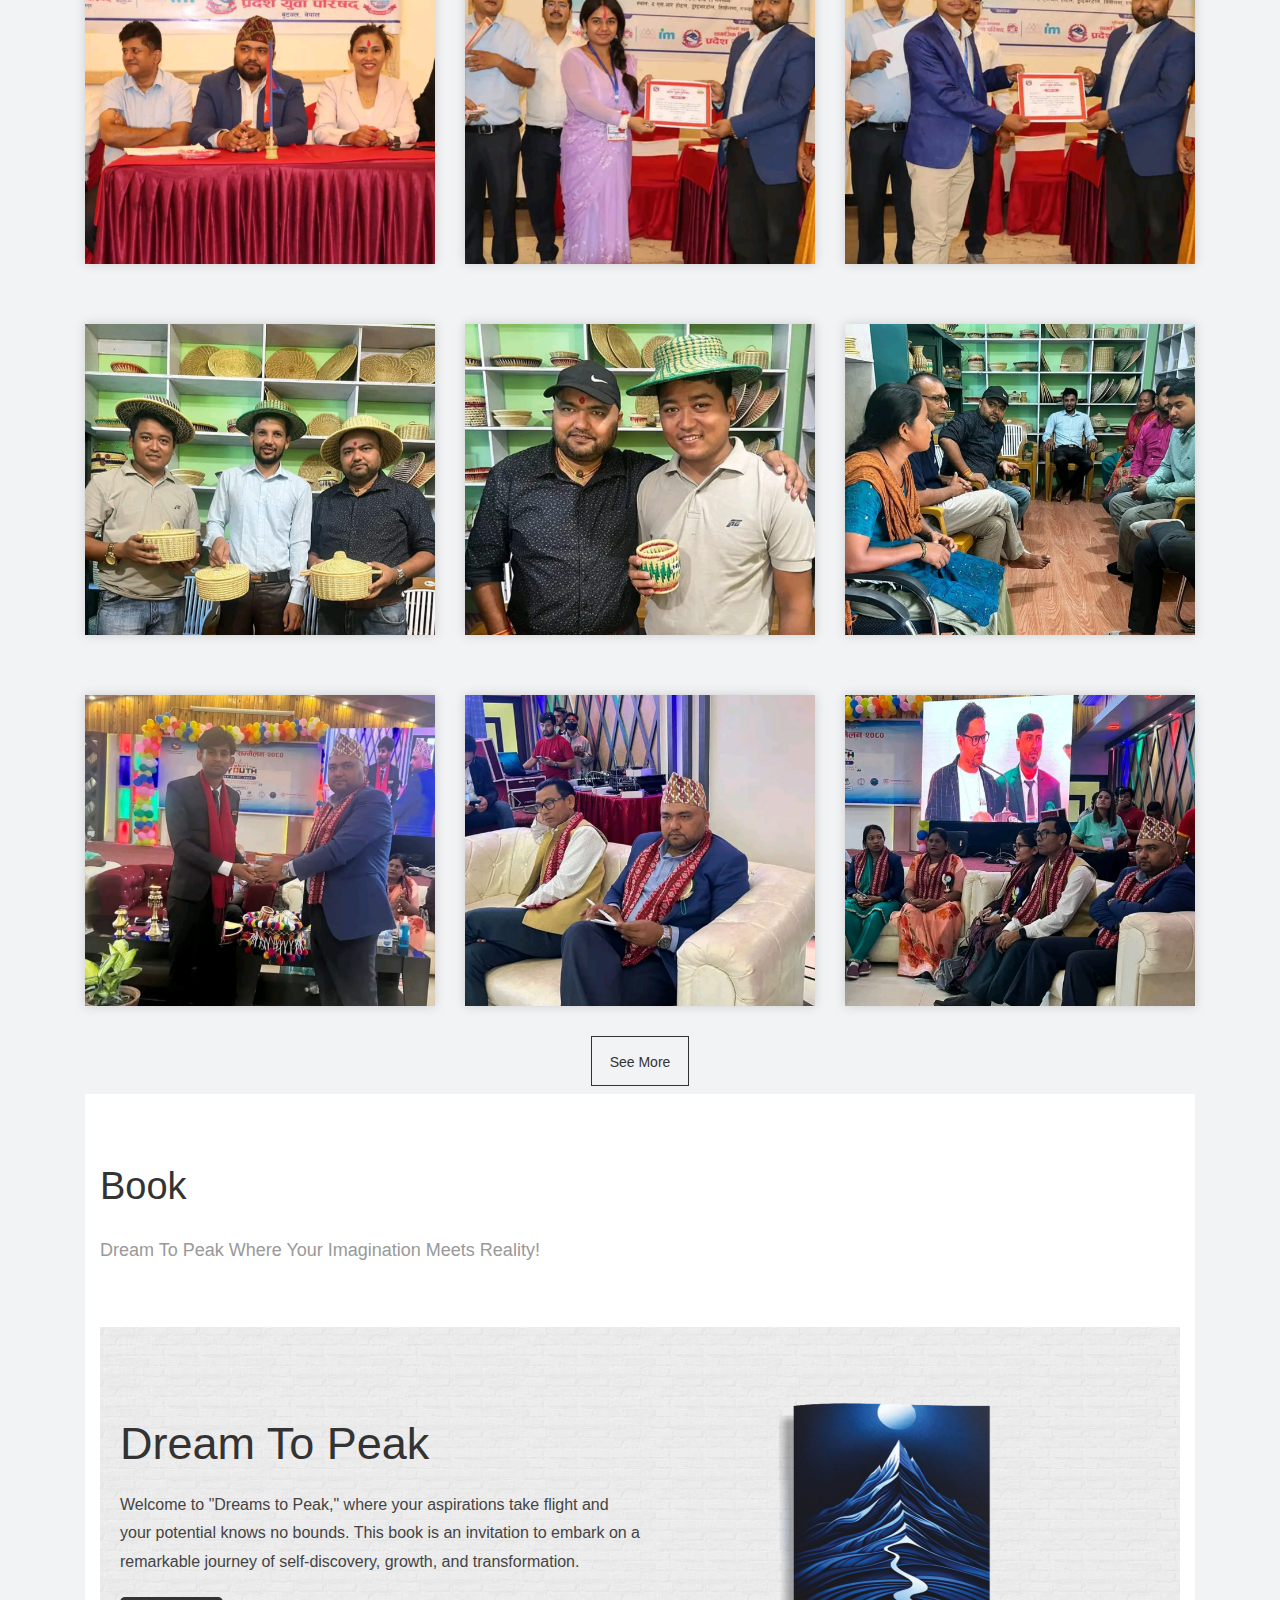
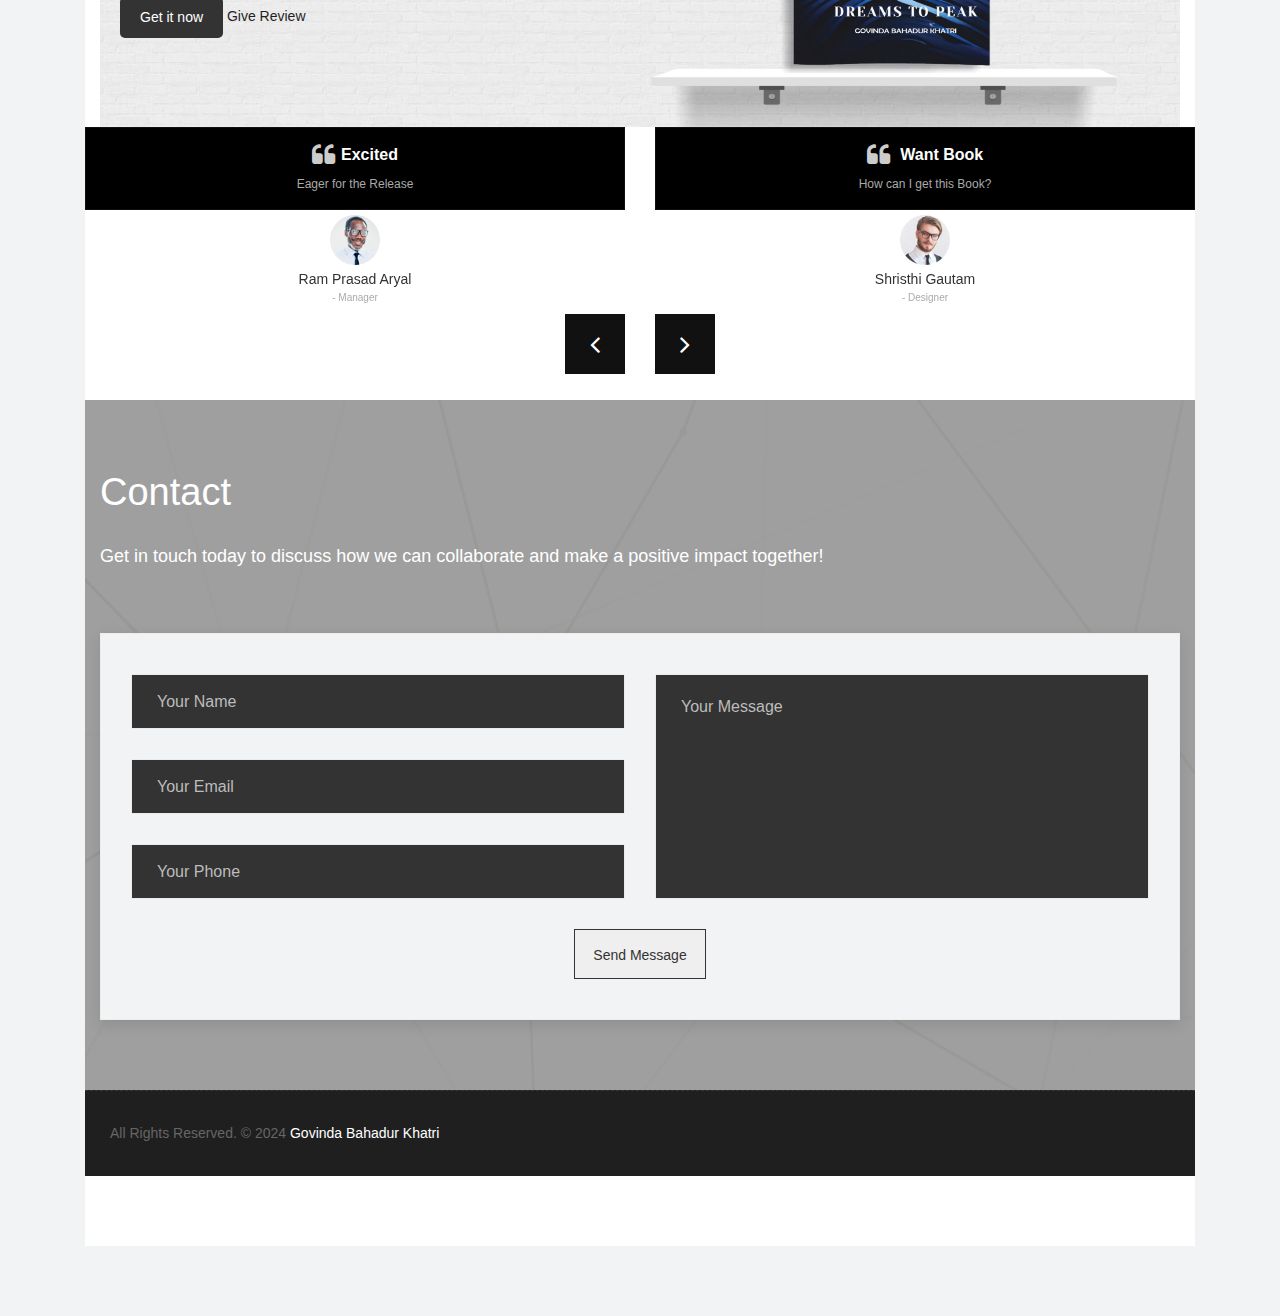
==== commit 8674df14: "." ====
--- a/index.html
+++ b/index.html
@@ -15,8 +15,8 @@
 <meta name="keywords" content="Govinda Bahadur Khatri, entrepreneur, author, speaker, Nepal, leadership, personal development">
 
     <!-- Site Icons -->
-    <link rel="shortcut icon" href="images/favicon.png" type="image/x-icon" />
-    <link rel="apple-touch-icon" href="images/apple-touch-icon.png">
+   <link rel="shortcut icon" href="images/favicon.png" type="image/png" />
+   
 
     <!-- Bootstrap CSS -->
     <link rel="stylesheet" href="css/bootstrap.min.css">
@@ -86,19 +86,19 @@
             <input type="radio" name="radio-btn-1" id="radio5">
             
             <div class="slide slide-1">
-                <img src="uploads/1.jpg" alt="Image 1" width="1904" height="700">
+                <img src="uploads/1.jpg" alt="Govinda Bahadur Khatri" width="1904" height="700">
             </div>
             <div class="slide slide-2">
-                <img src="uploads/2.jpg" alt="Image 2" width="1904" height="700">
+                <img src="uploads/2.jpg" alt="Govinda Bahadur Khatri" width="1904" height="700">
             </div>
             <div class="slide slide-3">
-                <img src="uploads/3.jpg" alt="Image 3" width="1904" height="700">
+                <img src="uploads/3.jpg" alt="Govinda Bahadur Khatri" width="1904" height="700">
             </div>
             <div class="slide slide-4">
-                <img src="uploads/4.jpg" alt="Image 4" width="1904" height="700">
+                <img src="uploads/4.jpg" alt="Govinda Bahadur Khatri" width="1904" height="700">
             </div>
             <div class="slide slide-5">
-                <img src="uploads/5.jpg" alt="Image 5" width="1904" height="700">
+                <img src="uploads/5.jpg" alt="Govinda Bahadur Khatri" width="1904" height="700">
             </div>
         </div>
 
@@ -154,7 +154,7 @@
 
                 <div class="col-md-6">
                     <div class="right-box-pro wow fadeIn">
-                        <img src="uploads/about_04.jpg" alt="" class="img-fluid img-rounded">
+                        <img src="uploads/about_04.jpg" alt="Govinda Bahadur Khatri" class="img-fluid img-rounded">
                     </div><!-- end media -->
                 </div><!-- end col -->
             </div><!-- end row -->
@@ -186,7 +186,7 @@
     <!-- Web Development Category -->
     <div class="col-md-4 col-sm-6 gallery-grid gal_a">
         <div class="gallery-single fix">
-            <img src="uploads/gallery_img-01.jpg" class="img-fluid" alt="Image 1">
+            <img src="uploads/gallery_img-01.jpg" class="img-fluid" alt="Govinda Kc">
             <div class="img-overlay">
                 <a href="uploads/gallery_img-01.jpg" data-rel="prettyPhoto[gal]" class="hoverbutton global-radius"><i class="fa fa-picture-o"></i></a>
             </div>
@@ -194,7 +194,7 @@
     </div>
     <div class="col-md-4 col-sm-6 gallery-grid gal_a">
         <div class="gallery-single fix">
-            <img src="uploads/gallery_img-02.jpg" class="img-fluid" alt="Image 2">
+            <img src="uploads/gallery_img-02.jpg" class="img-fluid" alt="Govinda Bahadur Khatri">
             <div class="img-overlay">
                 <a href="uploads/gallery_img-02.jpg" data-rel="prettyPhoto[gal]" class="hoverbutton global-radius"><i class="fa fa-picture-o"></i></a>
             </div>
@@ -202,7 +202,7 @@
     </div>
     <div class="col-md-4 col-sm-6 gallery-grid gal_a">
         <div class="gallery-single fix">
-            <img src="uploads/gallery_img-03.jpg" class="img-fluid" alt="Image 3">
+            <img src="uploads/gallery_img-03.jpg" class="img-fluid" alt="Govinda Bahadur Khatri">
             <div class="img-overlay">
                 <a href="uploads/gallery_img-03.jpg" data-rel="prettyPhoto[gal]" class="hoverbutton global-radius"><i class="fa fa-picture-o"></i></a>
             </div>
@@ -212,7 +212,7 @@
     <!-- Creative Design Category -->
     <div class="col-md-4 col-sm-6 gallery-grid gal_b">
         <div class="gallery-single fix">
-            <img src="uploads/gallery_img-04.jpg" class="img-fluid" alt="Image 4">
+            <img src="uploads/gallery_img-04.jpg" class="img-fluid" alt="Govinda Bahadur Khatri">
             <div class="img-overlay">
                 <a href="uploads/gallery_img-04.jpg" data-rel="prettyPhoto[gal]" class="hoverbutton global-radius"><i class="fa fa-picture-o"></i></a>
             </div>
@@ -220,7 +220,7 @@
     </div>
     <div class="col-md-4 col-sm-6 gallery-grid gal_b">
         <div class="gallery-single fix">
-            <img src="uploads/gallery_img-05.jpg" class="img-fluid" alt="Image 5">
+            <img src="uploads/gallery_img-05.jpg" class="img-fluid" alt="Govinda Bahadur Khatri">
             <div class="img-overlay">
                 <a href="uploads/gallery_img-05.jpg" data-rel="prettyPhoto[gal]" class="hoverbutton global-radius"><i class="fa fa-picture-o"></i></a>
             </div>
@@ -228,7 +228,7 @@
     </div>
     <div class="col-md-4 col-sm-6 gallery-grid gal_b">
         <div class="gallery-single fix">
-            <img src="uploads/gallery_img-06.jpg" class="img-fluid" alt="Image 6">
+            <img src="uploads/gallery_img-06.jpg" class="img-fluid" alt="Govinda Kc">
             <div class="img-overlay">
                 <a href="uploads/gallery_img-06.jpg" data-rel="prettyPhoto[gal]" class="hoverbutton global-radius"><i class="fa fa-picture-o"></i></a>
             </div>
@@ -238,7 +238,7 @@
     <!-- Graphic Design Category -->
     <div class="col-md-4 col-sm-6 gallery-grid gal_c">
         <div class="gallery-single fix">
-            <img src="uploads/gallery_img-07.jpg" class="img-fluid" alt="Image 7">
+            <img src="uploads/gallery_img-07.jpg" class="img-fluid" alt="Govinda Kc">
             <div class="img-overlay">
                 <a href="uploads/gallery_img-07.jpg" data-rel="prettyPhoto[gal]" class="hoverbutton global-radius"><i class="fa fa-picture-o"></i></a>
             </div>
@@ -246,7 +246,7 @@
     </div>
     <div class="col-md-4 col-sm-6 gallery-grid gal_c">
         <div class="gallery-single fix">
-            <img src="uploads/gallery_img-08.jpg" class="img-fluid" alt="Image 8">
+            <img src="uploads/gallery_img-08.jpg" class="img-fluid" alt="Govinda KC">
             <div class="img-overlay">
                 <a href="uploads/gallery_img-08.jpg" data-rel="prettyPhoto[gal]" class="hoverbutton global-radius"><i class="fa fa-picture-o"></i></a>
             </div>
@@ -254,13 +254,20 @@
     </div>
     <div class="col-md-4 col-sm-6 gallery-grid gal_c">
         <div class="gallery-single fix">
-            <img src="uploads/gallery_img-09.jpg" class="img-fluid" alt="Image 9">
+            <img src="uploads/gallery_img-09.jpg" class="img-fluid" alt="Govinda KC">
             <div class="img-overlay">
                 <a href="uploads/gallery_img-09.jpg" data-rel="prettyPhoto[gal]" class="hoverbutton global-radius"><i class="fa fa-picture-o"></i></a>
             </div>
         </div>
     </div>
 </div>
+<div class="clearfix"></div>
+<div class="col-lg-12 text-center">
+    <div id="success"></div>
+    <a href="gallery.html" id="sendMessageButton" class="sim-btn btn-hover-new" data-text="See More">See More</a>
+</div>
+
+
 
 	
 	 <div id="testimonials" class="section wb">
@@ -274,11 +281,11 @@
                 <h3 class="book-title">Dream To Peak</h3>
                 <p class="book-subtitle">Welcome to "Dreams to Peak," where your aspirations take flight and your potential knows no bounds. This book is an invitation to embark on a remarkable journey of self-discovery, growth, and transformation.</p>
                 <a href="#" class="btn btn-primary">Get it now</a>
-                <a href="#" class="review">Give Review </a>
+                <a href="review.html" class="review">Give Review </a>
             </div>
 
            <a href="#" class="book">
-                <img class="book-image" src="book.png" alt="">
+                <img class="book-image" src="book.png" alt="Dream To Peak">
             </a>
         </div>
     </div>
@@ -358,47 +365,47 @@
 	
 
 
-    <div id="contact" class="section db">
-        <div class="container">
-            <div class="section-title text-left">
-                <h3>Contact</h3>
-                <p>Get in touch today to discuss how we can collaborate and make a positive impact together!</p>
-            </div><!-- end title -->
-
-            <div class="row">
-                <div class="col-md-12">
-                    <div class="contact_form">
-                        <div id="message"></div>
-                        <form id="contactForm" name="sentMessage" novalidate="novalidate">
-							<div class="row">
-								<div class="col-md-6">
-									<div class="form-group">
-										<input class="form-control" id="name" type="text" placeholder="Your Name" required="required" data-validation-required-message="Please enter your name.">
-										<p class="help-block text-danger"></p>
-									</div>
-									<div class="form-group">
-										<input class="form-control" id="email" type="email" placeholder="Your Email" required="required" data-validation-required-message="Please enter your email address.">
-										<p class="help-block text-danger"></p>
-									</div>
-									<div class="form-group">
-										<input class="form-control" id="phone" type="tel" placeholder="Your Phone" required="required" data-validation-required-message="Please enter your phone number.">
-										<p class="help-block text-danger"></p>
-									</div>
-								</div>
-								<div class="col-md-6">
-									<div class="form-group">
-										<textarea class="form-control" id="message" placeholder="Your Message" required="required" data-validation-required-message="Please enter a message."></textarea>
-										<p class="help-block text-danger"></p>
-									</div>
-								</div>
-								<div class="clearfix"></div>
-								<div class="col-lg-12 text-center">
-									<div id="success"></div>
-									<button id="sendMessageButton" class="sim-btn btn-hover-new" data-text="Send Message" type="submit">Send Message</button>
-								</div>
-							</div>
-						</form>
-                    </div>
+  <div id="contact" class="section db">
+    <div class="container">
+        <div class="section-title text-left">
+            <h3>Contact</h3>
+            <p>Get in touch today to discuss how we can collaborate and make a positive impact together!</p>
+        </div><!-- end title -->
+
+        <div class="row">
+            <div class="col-md-12">
+                <div class="contact_form">
+                    <div id="message"></div>
+                    <form id="contactForm" name="contactForm" novalidate>
+                        <div class="row">
+                            <div class="col-md-6">
+                                <div class="form-group">
+                                    <input class="form-control" id="name" name="entry.1629971563" type="text" placeholder="Your Name" required>
+                                    <p class="help-block text-danger"></p>
+                                </div>
+                                <div class="form-group">
+                                    <input class="form-control" id="email" name="entry.1388651207" type="email" placeholder="Your Email" required>
+                                    <p class="help-block text-danger"></p>
+                                </div>
+                                <div class="form-group">
+                                    <input class="form-control" id="phone" name="entry.586885506" type="tel" placeholder="Your Phone" required>
+                                    <p class="help-block text-danger"></p>
+                                </div>
+                            </div>
+                            <div class="col-md-6">
+                                <div class="form-group">
+                                    <textarea class="form-control" id="message" name="entry.1953153414" placeholder="Your Message" required></textarea>
+                                    <p class="help-block text-danger"></p>
+                                </div>
+                            </div>
+                            <div class="clearfix"></div>
+                            <div class="col-lg-12 text-center">
+                                <div id="success"></div>
+                                <button id="sendMessageButton" class="sim-btn btn-hover-new" data-text="Send Message" type="submit">Send Message</button>
+                            </div>
+                        </div>
+                    </form>
+                </div>
                 </div><!-- end col -->
             </div><!-- end row -->
         </div><!-- end container -->
